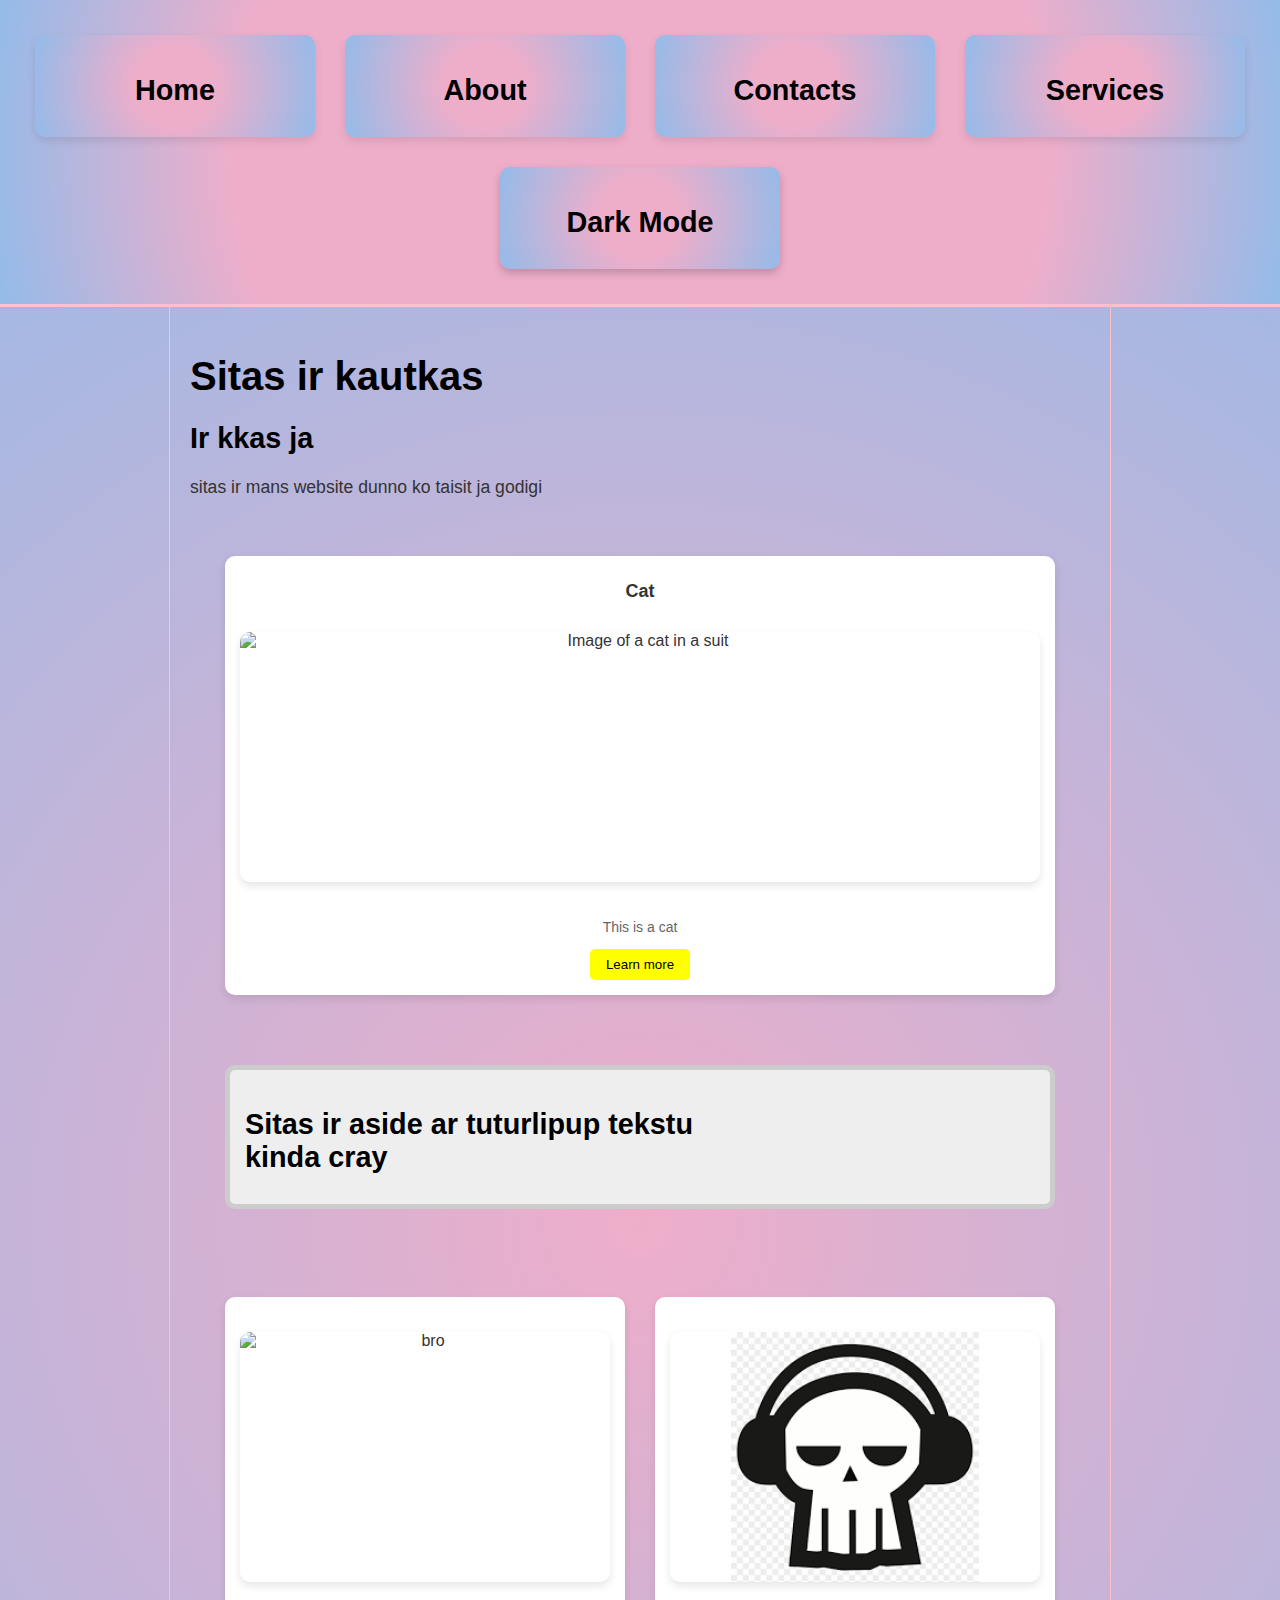
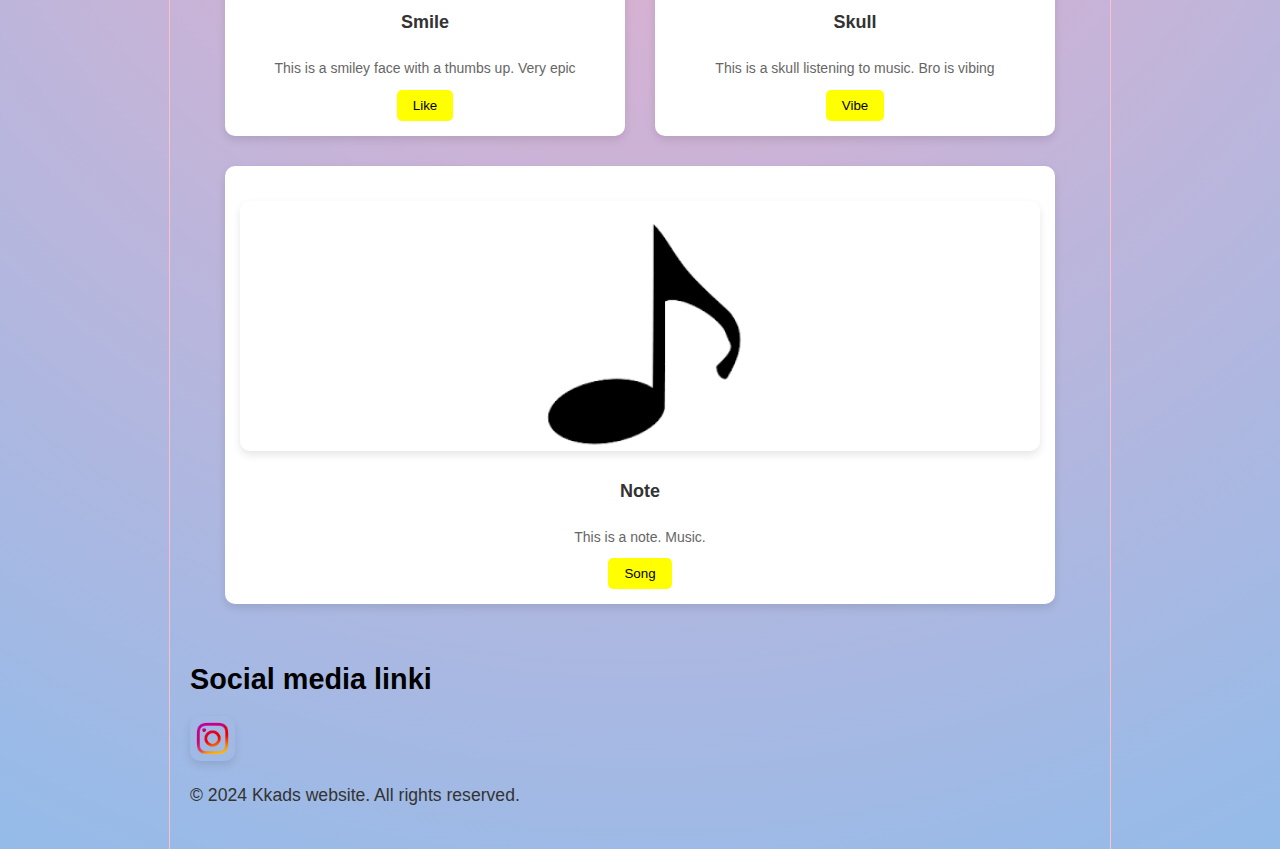
==== index.html @ 6e1a2788 "color" ====
<!DOCTYPE html>
<html lang="en">
<head>
    <meta charset="UTF-8">
    <meta name="viewport" content="width=device-width, initial-scale=1.0">
    <title>Online course kkads</title>


    <link rel="stylesheet" href="styles.css">
</head>

<body>
    <header>
        <div class="header-row">
            <div class="square 1">
                <a href="index.html" class="link">
                    <h2>Home</h2>
                </a>
            </div>
            <div class="square 2">
                <a href="about.html" class="link">
                    <h2>About</h2>
                </a>
            </div>
            <div class="square 3">
                <a href="#" class="link">
                    <h2>Contacts</h2>
                </a>
            </div>
            <div class="dropdown square 4">
                <a href="#" class="dropbtn link">
                    <h2>Services</h2>
                </a>
                <div class="dropdown-content">
                    <a href="#">Service 1</a>
                    <a href="#">Service 2</a>
                    <a href="#">Service 3</a>
                </div>
            </div>
            <div class="square dark">
                <a href="#" class="link" onclick="toggleDarkMode()">
                    <h2>Dark Mode</h2>
                </a>
            </div>
        </div>
    </header>
    <main>
        <h1>Sitas ir kautkas</h1>
        <h2>Ir kkas ja</h2>
        <p>sitas ir mans website dunno ko taisit ja godigi</p>

        <div class="container">
            <div class="box">
                <h3>Cat</h3>
                <img src="https://notes.aimodels.fyi/content/images/2023/06/a_high_detail_shot_of_a_cat_wearing_a_suit_realism_8k_-n_9_.png" alt="Image of a cat in a suit">
                <p>This is a cat</p>
                <button onclick="openModal()">Learn more</button>
            </div>
        </div>
        
        <!-- Modal Structure -->
        <div id="myModal" class="modal">
            <div class="modal-content">
                <span class="close" onclick="closeModal()">&times;</span>
                <h2>Cat in suit</h2>
                <p>Bro is very serious</p>
                <img src="https://notes.aimodels.fyi/content/images/2023/06/a_high_detail_shot_of_a_cat_wearing_a_suit_realism_8k_-n_9_.png" alt="very cat" class="cat">
            </div>
        </div>

        <aside>
            <h2>Sitas ir aside ar tuturlipup tekstu<br>kinda cray</h2>
        </aside>
        <br>
    <div class="container">
        <div class="box box 1">
            <img src="https://www.clipartmax.com/png/middle/180-1809318_picture-300-x-300-pixel.png" alt="bro">
            <h3>Smile</h3>
            <p>This is a smiley face with a thumbs up. Very epic</p>
            <button>Like</button>
        </div>
        <div class="box box 2">
            <img src="[data-uri]" alt="bro2">
            <h3>Skull</h3>
            <p>This is a skull listening to music. Bro is vibing</p>
            <button>Vibe</button>
        </div>
        <div class="box box 3">
            <img src="[data-uri]" alt="bro3">
            <h3>Note</h3>
            <p>This is a note. Music.</p>
            <button>Song</button>
        </div>
    </div>
        <footer>
            
            <h2>
                
                Social media linki
                <insta>
                    
                    <a href="https://www.instagram.com" target="_blank">
                        <img src="computer-icons-instagram-logo-sticker-logo-35ad5791fa627be046b9cc7340659bb0.png" alt="Instagram" class="insta">
                    </a>
                    
                    
                </insta>
            </h2>
            
            <p>&copy; 2024 Kkads website. All rights reserved.</p>
        </footer>
    </main>
    
    <script>
        function toggleDarkMode() {
            document.body.classList.toggle('dark-mode');
        }

        // Get the modal
        var modal = document.getElementById("myModal");

        // Function to open the modal
        function openModal() {
            modal.style.display = "block";
        }

        // Function to close the modal
        function closeModal() {
            modal.style.display = "none";
        }

        // Close the modal when clicking outside of the modal content
        window.onclick = function(event) {
            if (event.target == modal) {
                closeModal();
            }
        }
    </script>
</body>
</html>
---- styles.css ----
.insta {
    width: 5%;
    height: auto;
}
.header-row {

    display:flex;
    justify-content: center;
    align-items: flex-start;

    background: rgb(238,174,202);
    background: radial-gradient(circle, rgba(238,174,202,1) 62%, rgba(148,187,233,1) 100%);
    flex-wrap: wrap;
    padding: 20px;
    border-bottom: solid pink;

}

.square {

    width: 250px;
    margin: 15px;
    background: rgb(238,174,202);
    background: radial-gradient(circle, rgba(238,174,202,1) 27%, rgba(148,187,233,1) 100%);
    display: auto;
    flex-direction: column;
    justify-content: space-between;
    align-items: center;
    padding: 15px;
    border-radius: 10px;
    box-shadow: 0 4px 8px rgba(0, 0, 0, 0.1);
    text-align: center;
    flex-grow: 0;
    transition: transform 0.3s ease, box-shadow 0.3s ease;
}

body {
    font-family: Arial, sans-serif;
    margin: 0;
    padding: 0;
    background: rgb(238,174,202);
    background: radial-gradient(circle, rgba(238,174,202,1) 0%, rgba(148,187,233,1) 100%);
    color: #333;
}


main {
    padding: 20px;
    max-width: 900px;
    margin: 0 auto;
    border-left: solid pink;
    border-right: solid pink;
    border-width: 1px;
}

/* Styling for the headings */
h1 {
    font-size: 2.5em;
    margin-bottom: 20px;
    color: #000000;
}

h2 {
    font-size: 1.8em;
    margin-bottom: 15px;
    color: #000000;
}

/* Paragraph styling */
p {
    font-size: 1.1em;
    line-height: 1.6;
    margin-bottom: 20px;
}

/* Image styling */
img {
    max-width: 100%;
    height: auto;
    display: block;
    margin: 20px 0;
    border-radius: 10px;
    box-shadow: 0 4px 8px rgba(0, 0, 0, 0.1);
}

/* Styling for the aside element */
aside {
    background-color: #eee;
    padding: 15px;
    margin: 35px;
    border: 5px solid #ccc;
    border-radius: 10px;
}

aside h2 {
    color: black;
}
body.dark-mode .header-row {
    background: rgb(97,95,96);
    background: radial-gradient(circle, rgba(97,95,96,1) 0%, rgba(0,0,0,1) 100%);
    border-bottom: 5px solid yellow; /* Yellow bottom border */
}
/* Footer (if needed) */
.footer {
    background-color: #f0f0f0;
    
    color: #333;
    padding: 20px;
    text-align: center;
}

.footer p {
    margin: 0;
    font-size: 14px;
    color: #666;
}


/* Dark mode footer styles */
body.dark-mode .footer {
    background-color: #1e1e1e;
    color: #f0f0f0;
}

/* Dark mode styles */
body.dark-mode {
    background: rgb(97,95,96);
    background: radial-gradient(circle, rgba(97,95,96,1) 27%, rgba(0,0,0,1) 100%);
}


/* .dark element styles */
.dark {
    width: 250px;
    margin: 15px;

    background: rgb(238,174,202);
    background: radial-gradient(circle, rgba(238,174,202,1) 27%, rgba(148,187,233,1) 100%);
    display: auto;
    flex-direction: column;
    justify-content: space-between;
    align-items: center;
    padding: 15px;
    border-radius: 10px;
    box-shadow: 0 4px 8px rgba(0, 0, 0, 0.2);
    text-align: center;
    transition: transform 0.3s ease, box-shadow 0.3s ease;
    
}


body.dark-mode main {
    background-color: #1e1e1e;
    color: #e0e0e0;
    border-left: solid yellow;
    border-right: solid yellow;
}

body.dark-mode h1 {
    color: #e3e3e3;
}

body.dark-mode h2 {
    color: #cccccc;
}

body.dark-mode p {
    color: #dddddd;
}

body.dark-mode img {
    box-shadow: 0 4px 8px rgba(255, 255, 255, 0.1);
}

body.dark-mode aside {
    background-color: #2a2a2a;
    border-left: 5px solid #444;
    color: #dddddd;
}

body.dark-mode .dark {
    background: rgb(97,95,96);
    background: radial-gradient(circle, rgba(97,95,96,1) 27%, rgba(0,0,0,1) 100%);
    color: #ffffff;
    box-shadow: 0 4px 8px rgba(255, 255, 255, 0.2);
    
}
body.dark-mode .dark .link {
    color: #fff;
}

body.dark-mode .square {
    background: rgb(97,95,96);
    background: radial-gradient(circle, rgba(97,95,96,1) 27%, rgba(0,0,0,1) 100%);
    color: white;  /* Ensure the text color inside the square changes to white */
    box-shadow: 0 4px 8px rgba(255, 255, 255, 0.1);
}

/* Dark mode styles for the text inside the links (h2 elements) */
body.dark-mode .square a h2 {
    color: white;
}

/* Dark mode styles for the dropdown content */
body.dark-mode .dropdown-content {
    background-color: #444;
}

body.dark-mode .dropdown-content a {
    color: white;
}

/* Dark mode hover styles for dropdown items */
body.dark-mode .dropdown-content a:hover {
    background-color: #555;
}

/* Dark mode styles for the dark mode button specifically */
body.dark-mode .square.dark a {
    color: white;
}
.square:hover {
    transform: scale(1.10); /* Enlarge the box */
    box-shadow: 0 6px 16px rgba(0, 0, 0, 0.2);
    background-color: #dfd8d8;
    
}

.link {
    text-decoration: none;
    color: black;
}

.container {
    display: flex;
    justify-content: center;
    align-items: flex-start;
    background-color: none;
    flex-wrap: wrap;
    padding: 20px;
}

.box {
    width: 250px;
    margin: 15px;
    background-color: #fff;
    display: flex;
    flex-direction: column;
    justify-content: space-between;
    align-items: center;
    padding: 15px;
    border-radius: 10px;
    box-shadow: 0 4px 8px rgba(0, 0, 0, 0.1);
    text-align: center;
    flex-grow: 1;
    min-height: 400px;
    transition: transform 0.3s ease, box-shadow 0.3s ease;
}

.box:hover {
    transform: scale(1.05);
    box-shadow: 0 6px 16px rgba(0, 0, 0, 0.2);
}

.box img {
    width: 100%;
    height: 250px;
    object-fit: contain;
}

.box h3 {
    font-size: 18px;
    margin: 10px 0;
    color: #333;
}

.box p {
    font-size: 14px;
    color: #666;
    margin-bottom: 10px;
    flex-grow: 1;
}

.box button {
    padding: 8px 16px;
    background-color: yellow;
    border: none;
    color: black;
    border-radius: 5px;
    cursor: pointer;
}

.box button:hover {
    background-color: #000;
    color: yellow;
}

/* Dark mode styles */
body.dark-mode .container {
    background-color: #1e1e1e;
}

body.dark-mode .box {
    background-color: rgb(51, 50, 50);
    color: #f0f0f0;
    box-shadow: 0 4px 8px rgba(255, 255, 255, 0.1);
}

body.dark-mode .box:hover {
    box-shadow: 0 6px 16px rgba(255, 255, 255, 0.2);
}

body.dark-mode .box h3 {
    color: #f0f0f0;
}

body.dark-mode .box p {
    color: #cccccc;
}

body.dark-mode .box button {
    background-color: #444;
    color: yellow;
}

body.dark-mode .box button:hover {
    background-color: yellow;
    color: #000;
}

        /* Dropdown button hover */
.dropdown:hover .dropbtn {
    background-color: #f0f0f0;
}

        /* Dropdown content */
.dropdown-content {
    display: none;
    position: absolute;
    background-color: rgb(238,174,202);
    min-width: 250px;
    box-shadow: 0 8px 16px rgba(0, 0, 0, 0.2);
    border-radius: 5px;
    margin-top: 4%;
}

        /* Dropdown items */
.dropdown-content a {
    color: black;
    padding: 12px 16px;
    text-decoration: none;
    display: block;
}

        /* Change color of dropdown items on hover */
.dropdown-content a:hover {
    background-color: #8a8282;
}

        /* Show the dropdown content on hover */
.dropdown:hover .dropdown-content {
    display: block;
}


.modal {
    display: none; /* Hidden by default */
    position: fixed;
    z-index: 1;
    left: 0;
    top: 0;
    width: 100%;
    height: 100%;
    overflow: auto;
    background-color: rgba(0, 0, 0, 0.4); /* Dark background */
}

.modal-content {
    background-color: #fff;
    margin: 15% auto;
    padding: 20px;
    border: 1px solid #888;
    width: 80%;
    max-width: 500px;
    border-radius: 10px;
    text-align: center;
}

.close {
    color: #aaa;
    float: right;
    font-size: 28px;
    font-weight: bold;
    cursor: pointer;
}

.close:hover, .close:focus {
    color: #000;
}

/* Dark Mode for Modal */
body.dark-mode .modal-content {
    background-color: #333;
    color: #fff;
    border: 1px solid #555; /* Darker border */
}

body.dark-mode .close {
    color: #ccc; /* Lighten close button color in dark mode */
}

/* Close Button Hover */
body.dark-mode .close:hover {
    color: #fff; /* White on hover */
}

/* Responsive design for small screens */
@media (max-width: 600px) {
    .container {
        flex-direction: column;
    }
}
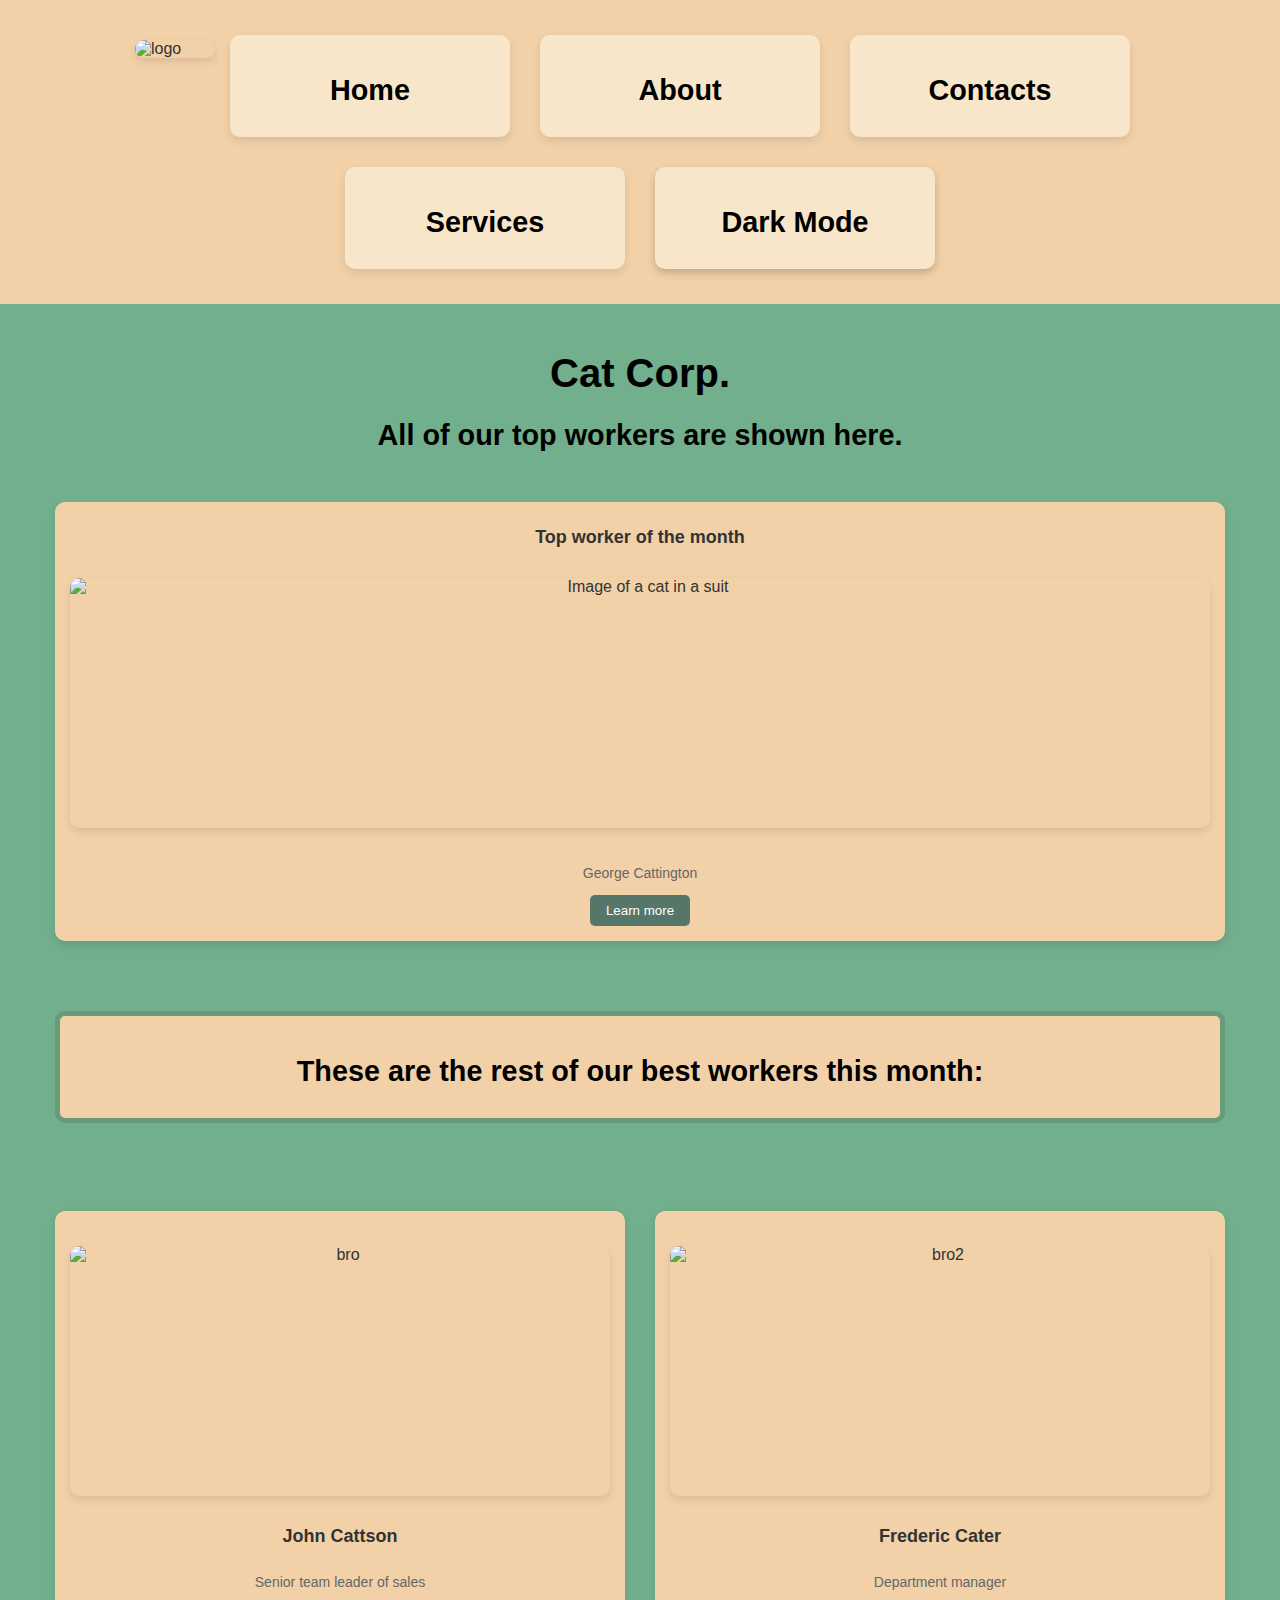
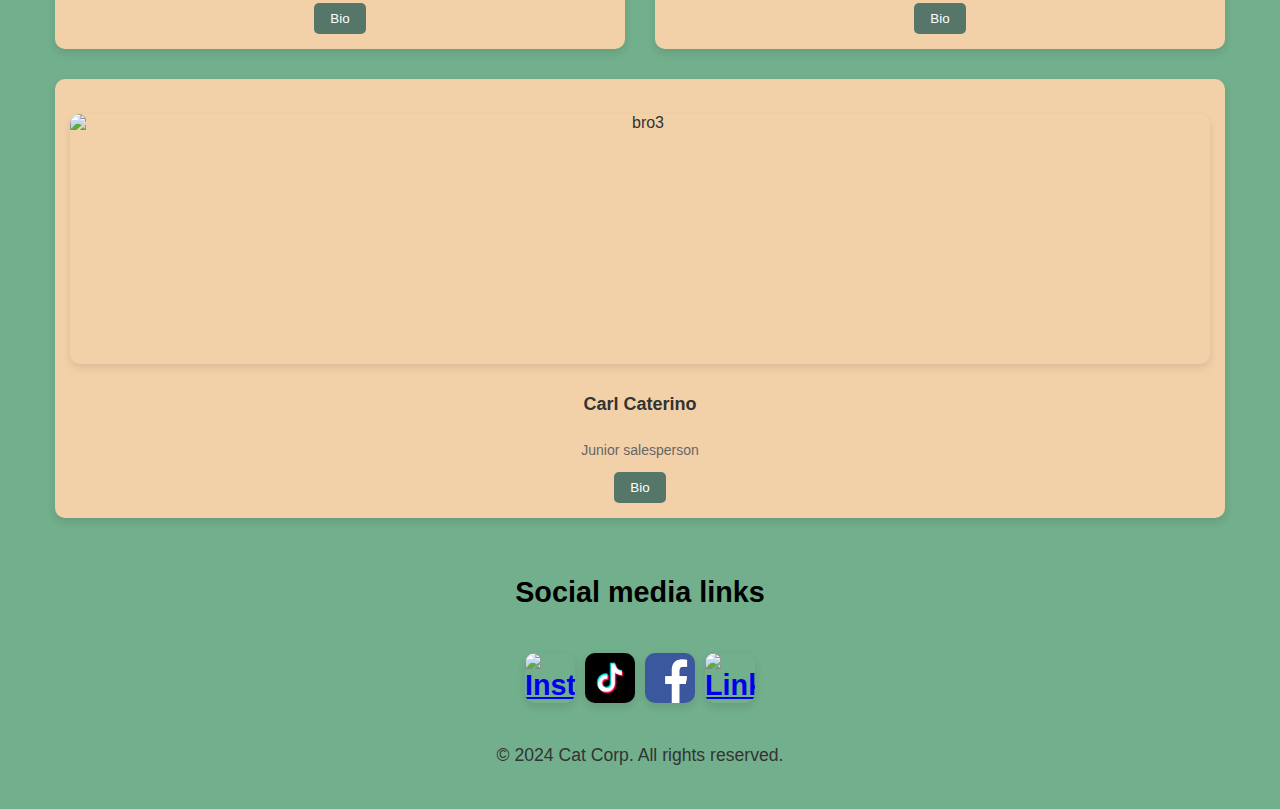
==== commit e83e3723: "color2" ====
--- a/index.html
+++ b/index.html
@@ -1,17 +1,18 @@
 <!DOCTYPE html>
 <html lang="en">
-<head>
-    <meta charset="UTF-8">
-    <meta name="viewport" content="width=device-width, initial-scale=1.0">
-    <title>Online course kkads</title>
-
-
-    <link rel="stylesheet" href="styles.css">
-</head>
-
-<body>
-    <header>
-        <div class="header-row">
+    <head>
+        <meta charset="UTF-8">
+        <meta name="viewport" content="width=device-width, initial-scale=1.0">
+        <title>Cat Corp</title>
+        
+        
+        <link rel="stylesheet" href="styles.css">
+    </head>
+    
+    <body>
+        <header>
+            <div class="header-row">
+            <img src="https://img.pikbest.com/png-images/20240516/black-cat-logo-vector-2_10565758.png!sw800" alt="logo">
             <div class="square 1">
                 <a href="index.html" class="link">
                     <h2>Home</h2>
@@ -45,15 +46,17 @@
         </div>
     </header>
     <main>
-        <h1>Sitas ir kautkas</h1>
-        <h2>Ir kkas ja</h2>
-        <p>sitas ir mans website dunno ko taisit ja godigi</p>
+        <h1>Cat Corp.</h1>
+
+
+        <h2>All of our top workers are shown here.</h2>
+
 
         <div class="container">
             <div class="box">
-                <h3>Cat</h3>
+                <h3>Top worker of the month</h3>
                 <img src="https://notes.aimodels.fyi/content/images/2023/06/a_high_detail_shot_of_a_cat_wearing_a_suit_realism_8k_-n_9_.png" alt="Image of a cat in a suit">
-                <p>This is a cat</p>
+                <p>George Cattington</p>
                 <button onclick="openModal()">Learn more</button>
             </div>
         </div>
@@ -62,52 +65,63 @@
         <div id="myModal" class="modal">
             <div class="modal-content">
                 <span class="close" onclick="closeModal()">&times;</span>
-                <h2>Cat in suit</h2>
-                <p>Bro is very serious</p>
+                <h2>George Cattington</h2>
+                <p>Our top salesperson this month. Total of 500 000$ worth of sales made this month.</p>
                 <img src="https://notes.aimodels.fyi/content/images/2023/06/a_high_detail_shot_of_a_cat_wearing_a_suit_realism_8k_-n_9_.png" alt="very cat" class="cat">
             </div>
         </div>
 
         <aside>
-            <h2>Sitas ir aside ar tuturlipup tekstu<br>kinda cray</h2>
+            <h2>These are the rest of our best workers this month:</h2>
         </aside>
         <br>
     <div class="container">
         <div class="box box 1">
-            <img src="https://www.clipartmax.com/png/middle/180-1809318_picture-300-x-300-pixel.png" alt="bro">
-            <h3>Smile</h3>
-            <p>This is a smiley face with a thumbs up. Very epic</p>
-            <button>Like</button>
+            <img src="https://easy-peasy.ai/cdn-cgi/image/quality=80,format=auto,width=700/https://fdczvxmwwjwpwbeeqcth.supabase.co/storage/v1/object/public/images/db06e966-a36f-4104-b620-6cc3f498ab21/1a94ccd0-dbfb-4e54-9e2b-0446b574b94b.png" alt="bro">
+            <h3>John Cattson</h3>
+            <p>Senior team leader of sales</p>
+            <button>Bio</button>
         </div>
         <div class="box box 2">
-            <img src="[data-uri]" alt="bro2">
-            <h3>Skull</h3>
-            <p>This is a skull listening to music. Bro is vibing</p>
-            <button>Vibe</button>
+            <img src=" https://img.freepik.com/premium-photo/cat-suit-with-glasses-tie_786255-3395.jpg" alt="bro2">
+            <h3>Frederic Cater</h3>
+            <p>Department manager</p>
+            <button>Bio</button>
         </div>
         <div class="box box 3">
-            <img src="[data-uri]" alt="bro3">
-            <h3>Note</h3>
-            <p>This is a note. Music.</p>
-            <button>Song</button>
+
+            <img src="https://images.fineartamerica.com/images/artworkimages/mediumlarge/1/cat-suit-torie-tiffany.jpg" alt="bro3">
+            <h3>Carl Caterino</h3>
+            <p>Junior salesperson</p>
+            <button>Bio</button>
         </div>
     </div>
         <footer>
             
             <h2>
                 
-                Social media linki
-                <insta>
-                    
+                Social media links
+            </h2>
+            <h2>
+
+                <social class="social">
                     <a href="https://www.instagram.com" target="_blank">
-                        <img src="computer-icons-instagram-logo-sticker-logo-35ad5791fa627be046b9cc7340659bb0.png" alt="Instagram" class="insta">
+                        <img src="https://upload.wikimedia.org/wikipedia/commons/thumb/e/e7/Instagram_logo_2016.svg/2048px-Instagram_logo_2016.svg.png" alt="Instagram" class="insta">
                     </a>
-                    
-                    
-                </insta>
+                    <a href="https://www.tiktok.com" target="_blank">
+                        <img src="[data-uri]" alt="Tiktok" class="tiktok">
+                    </a>
+                    <a href="https://www.Facebook.com" target="_blank">
+                        <img src="[data-uri]" alt="Facebook" class="facebook">
+                    </a>
+                    <a href="https://www.Linkedin.com" target="_blank">
+                        <img src="https://upload.wikimedia.org/wikipedia/commons/c/ca/LinkedIn_logo_initials.png" alt="Linkedin" class="linkedin">
+                    </a>
+                </social>
             </h2>
+
             
-            <p>&copy; 2024 Kkads website. All rights reserved.</p>
+            <p>&copy; 2024 Cat Corp. All rights reserved.</p>
         </footer>
     </main>
     
--- a/styles.css
+++ b/styles.css
@@ -1,18 +1,36 @@
-.insta {
-    width: 5%;
-    height: auto;
-}
+.top {
+    justify-content: center;
+    display: flex;
+}
+img {
+    border-radius: 8px;
+    width: 80px;
+    height: 80px;
+    margin: 10px;
+  }
+.social {
+    display: flex;
+    flex-direction: row;
+    align-items: center;
+    gap: 10px;
+}
+
+.insta, .tiktok, .linkedin, .facebook { 
+    width: 50px;
+    height: 50px;
+}
+
+
 .header-row {
 
     display:flex;
     justify-content: center;
     align-items: flex-start;
 
-    background: rgb(238,174,202);
-    background: radial-gradient(circle, rgba(238,174,202,1) 62%, rgba(148,187,233,1) 100%);
+    background-color: #F2D1A8;
+
     flex-wrap: wrap;
     padding: 20px;
-    border-bottom: solid pink;
 
 }
 
@@ -20,8 +38,7 @@
 
     width: 250px;
     margin: 15px;
-    background: rgb(238,174,202);
-    background: radial-gradient(circle, rgba(238,174,202,1) 27%, rgba(148,187,233,1) 100%);
+    background-color: #f7e6ca;
     display: auto;
     flex-direction: column;
     justify-content: space-between;
@@ -33,24 +50,19 @@
     flex-grow: 0;
     transition: transform 0.3s ease, box-shadow 0.3s ease;
 }
-
+/*72af8c*/
 body {
     font-family: Arial, sans-serif;
     margin: 0;
     padding: 0;
-    background: rgb(238,174,202);
-    background: radial-gradient(circle, rgba(238,174,202,1) 0%, rgba(148,187,233,1) 100%);
+    background-color: #72af8c;
     color: #333;
 }
 
 
 main {
     padding: 20px;
-    max-width: 900px;
     margin: 0 auto;
-    border-left: solid pink;
-    border-right: solid pink;
-    border-width: 1px;
 }
 
 /* Styling for the headings */
@@ -58,12 +70,19 @@
     font-size: 2.5em;
     margin-bottom: 20px;
     color: #000000;
+    justify-content: center;
+    display: flex;
 }
 
 h2 {
     font-size: 1.8em;
     margin-bottom: 15px;
     color: #000000;
+    
+}
+main h2 {
+    justify-content: center;
+    display: flex;
 }
 
 /* Paragraph styling */
@@ -71,6 +90,8 @@
     font-size: 1.1em;
     line-height: 1.6;
     margin-bottom: 20px;
+    justify-content: center;
+    display: flex;
 }
 
 /* Image styling */
@@ -85,10 +106,10 @@
 
 /* Styling for the aside element */
 aside {
-    background-color: #eee;
+    background-color: #F2D1A8;
     padding: 15px;
     margin: 35px;
-    border: 5px solid #ccc;
+    border: 5px solid #669B7C;
     border-radius: 10px;
 }
 
@@ -125,7 +146,7 @@
 /* Dark mode styles */
 body.dark-mode {
     background: rgb(97,95,96);
-    background: radial-gradient(circle, rgba(97,95,96,1) 27%, rgba(0,0,0,1) 100%);
+    background: radial-gradient(circle, rgba(97,95,96,1) 20%, rgba(0,0,0,1) 100%);
 }
 
 
@@ -134,8 +155,7 @@
     width: 250px;
     margin: 15px;
 
-    background: rgb(238,174,202);
-    background: radial-gradient(circle, rgba(238,174,202,1) 27%, rgba(148,187,233,1) 100%);
+    background-color: #f7e6ca;
     display: auto;
     flex-direction: column;
     justify-content: space-between;
@@ -222,7 +242,7 @@
 .square:hover {
     transform: scale(1.10); /* Enlarge the box */
     box-shadow: 0 6px 16px rgba(0, 0, 0, 0.2);
-    background-color: #dfd8d8;
+    background-color: #f0d8b3;
     
 }
 
@@ -241,9 +261,9 @@
 }
 
 .box {
-    width: 250px;
+    width: 30%; /* Adjust width to fit 3 boxes in a row */
     margin: 15px;
-    background-color: #fff;
+    background-color: #F2D1A8;
     display: flex;
     flex-direction: column;
     justify-content: space-between;
@@ -256,7 +276,6 @@
     min-height: 400px;
     transition: transform 0.3s ease, box-shadow 0.3s ease;
 }
-
 .box:hover {
     transform: scale(1.05);
     box-shadow: 0 6px 16px rgba(0, 0, 0, 0.2);
@@ -283,16 +302,16 @@
 
 .box button {
     padding: 8px 16px;
-    background-color: yellow;
+    background-color: #557669;
     border: none;
-    color: black;
+    color: white;
     border-radius: 5px;
     cursor: pointer;
 }
 
 .box button:hover {
-    background-color: #000;
-    color: yellow;
+    background-color: #669B7C;
+    color: rgb(255, 255, 255);
 }
 
 /* Dark mode styles */
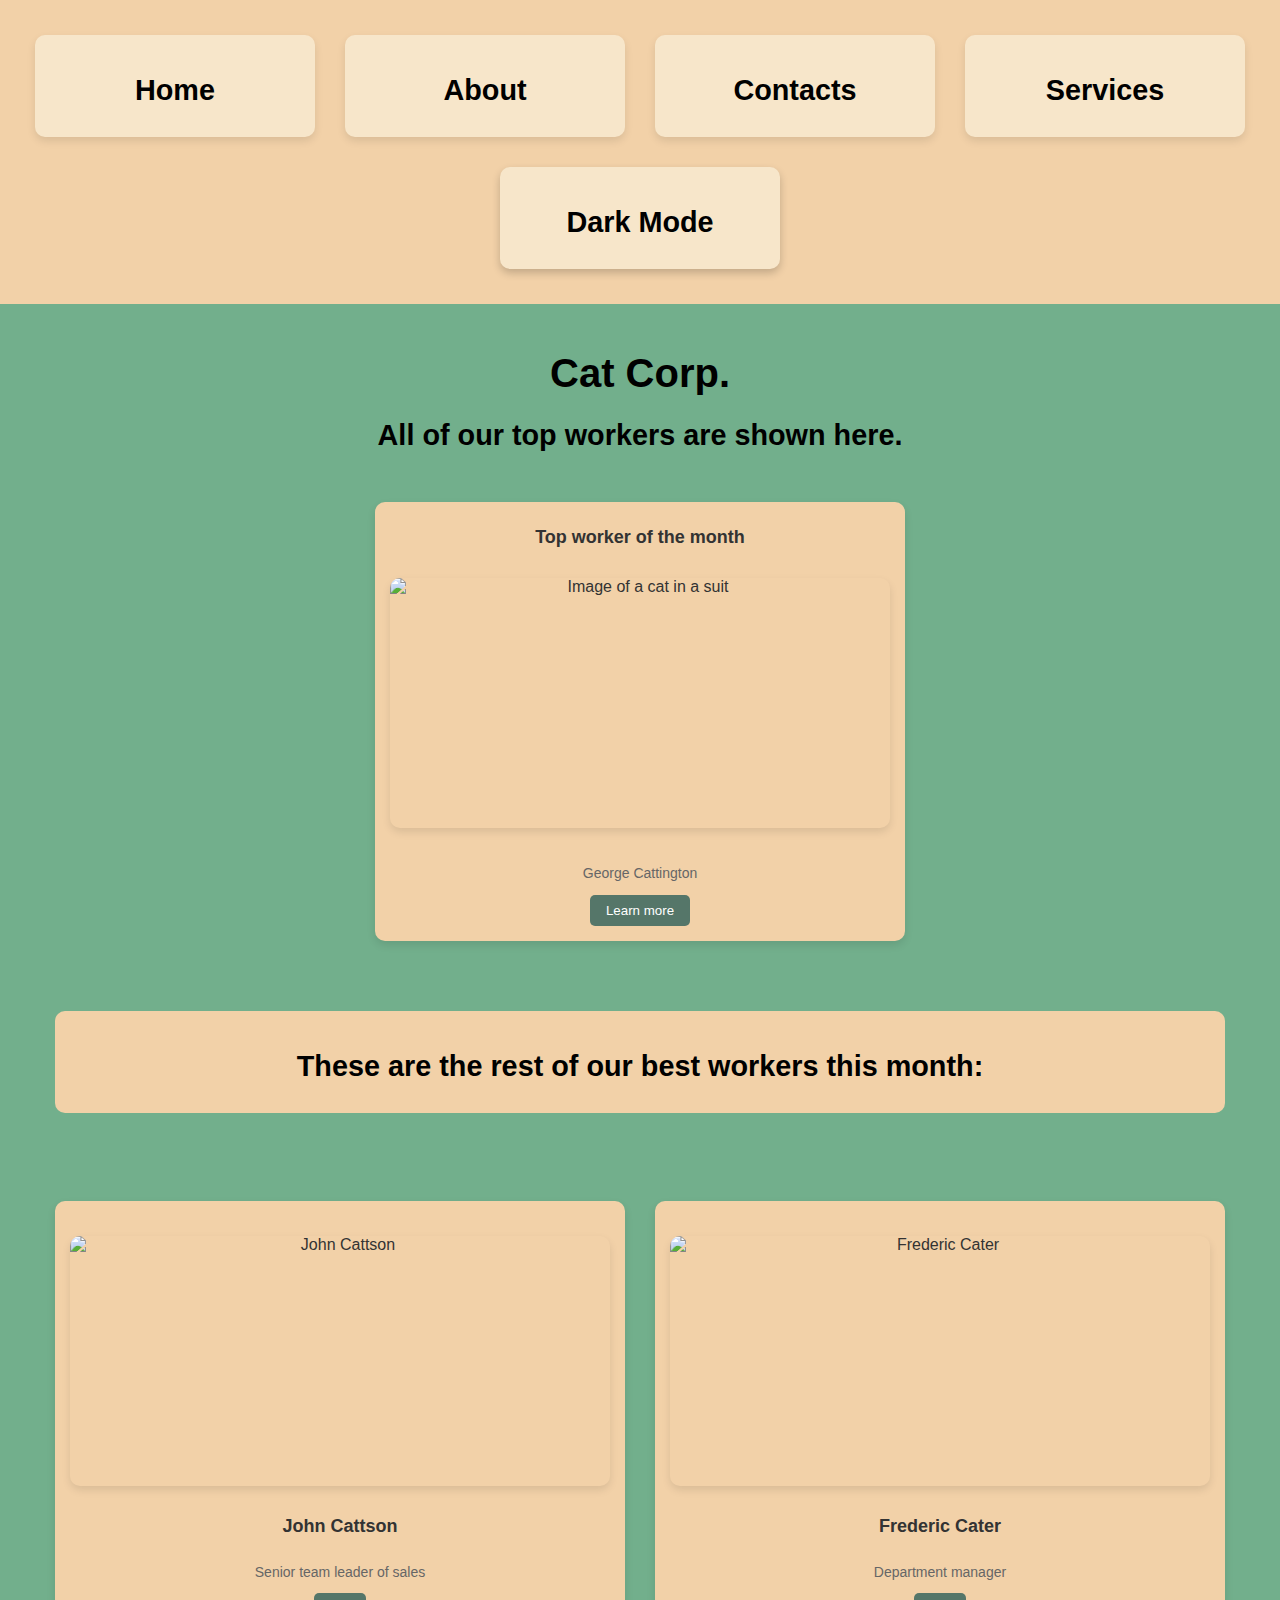
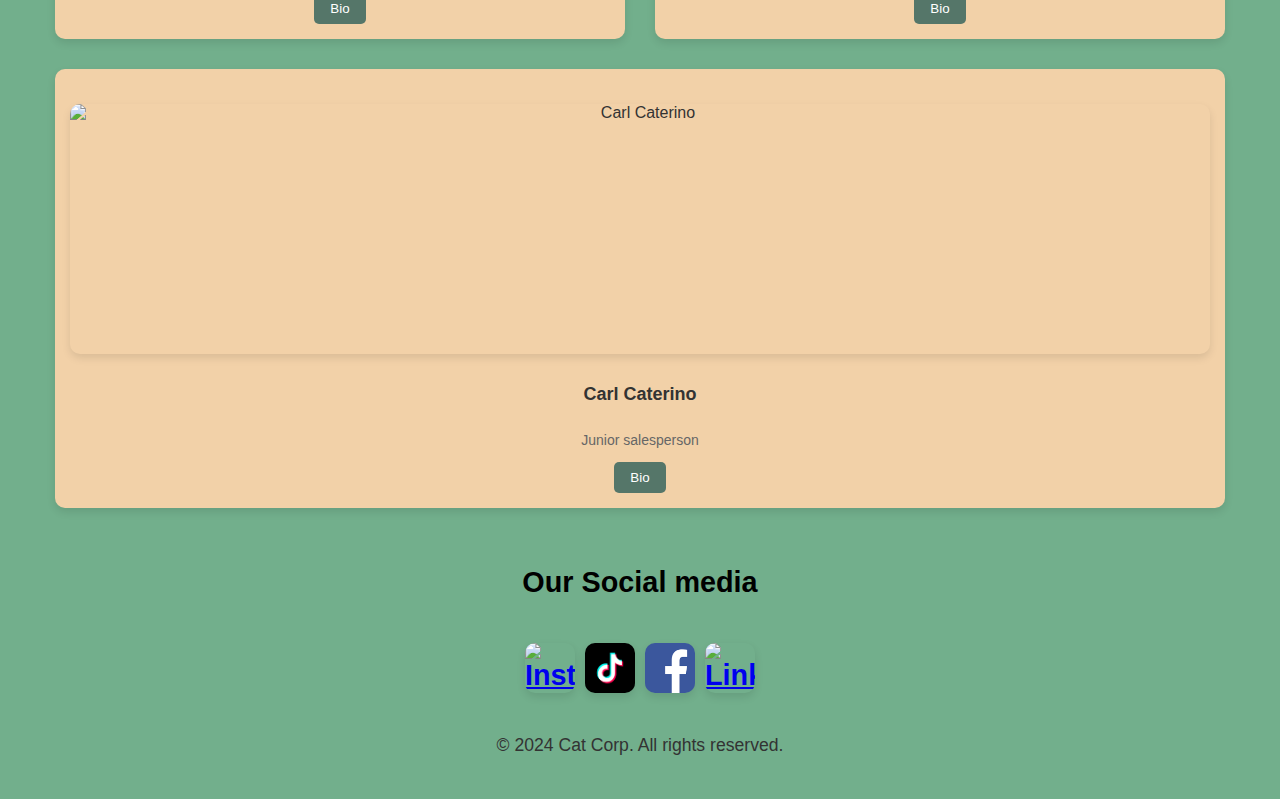
==== commit 20608280: "donzo" ====
--- a/index.html
+++ b/index.html
@@ -12,39 +12,57 @@
     <body>
         <header>
             <div class="header-row">
-            <img src="https://img.pikbest.com/png-images/20240516/black-cat-logo-vector-2_10565758.png!sw800" alt="logo">
-            <div class="square 1">
-                <a href="index.html" class="link">
-                    <h2>Home</h2>
-                </a>
-            </div>
-            <div class="square 2">
-                <a href="about.html" class="link">
-                    <h2>About</h2>
-                </a>
-            </div>
-            <div class="square 3">
-                <a href="#" class="link">
-                    <h2>Contacts</h2>
-                </a>
-            </div>
-            <div class="dropdown square 4">
-                <a href="#" class="dropbtn link">
-                    <h2>Services</h2>
-                </a>
-                <div class="dropdown-content">
-                    <a href="#">Service 1</a>
-                    <a href="#">Service 2</a>
-                    <a href="#">Service 3</a>
-                </div>
-            </div>
-            <div class="square dark">
-                <a href="#" class="link" onclick="toggleDarkMode()">
-                    <h2>Dark Mode</h2>
-                </a>
-            </div>
-        </div>
-    </header>
+                <button class="hamburger" onclick="toggleMenu()">☰</button>
+                <div class="square 1">
+                    <a href="index.html" class="link">
+                        <h2>Home</h2>
+                    </a>
+                </div>
+                <div class="square 2">
+                    <a href="about.html" class="link">
+                        <h2>About</h2>
+                    </a>
+                </div>
+                <div class="square 3">
+                    <a href="#" class="link">
+                        <h2>Contacts</h2>
+                    </a>
+                </div>
+                <div class="dropdown square 4">
+                    <a href="#" class="dropbtn link">
+                        <h2>Services</h2>
+                    </a>
+                    <div class="dropdown-content">
+                        <a href="#">Service 1</a>
+                        <a href="#">Service 2</a>
+                        <a href="#">Service 3</a>
+                    </div>
+                </div>
+                <div class="square dark">
+                    <a href="#" class="link" onclick="toggleDarkMode()">
+                        <h2>Dark Mode</h2>
+                    </a>
+                </div>
+            </div>
+            <!-- Hidden Menu for Mobile -->
+            <nav class="mobile-menu" id="mobileMenu">
+                <ul>
+                    <li><a href="index.html">Home</a></li>
+                    <li><a href="about.html">About</a></li>
+                    <li><a href="#">Contacts</a></li>
+                    <li>
+                        <a href="#" class="dropdown-toggle">Services</a>
+                        <ul class="dropdown">
+                            <li><a href="#">Service 1</a></li>
+                            <li><a href="#">Service 2</a></li>
+                            <li><a href="#">Service 3</a></li>
+                        </ul>
+                    </li>
+                    <li><a href="#" onclick="toggleDarkMode()">Toggle Dark Mode</a></li>
+                </ul>
+            </nav>
+        </header>
+        
     <main>
         <h1>Cat Corp.</h1>
 
@@ -53,54 +71,85 @@
 
 
         <div class="container">
-            <div class="box">
+            <div class="box special-box">
                 <h3>Top worker of the month</h3>
                 <img src="https://notes.aimodels.fyi/content/images/2023/06/a_high_detail_shot_of_a_cat_wearing_a_suit_realism_8k_-n_9_.png" alt="Image of a cat in a suit">
                 <p>George Cattington</p>
-                <button onclick="openModal()">Learn more</button>
-            </div>
-        </div>
+                <button onclick="openModal('myModal')">Learn more</button>
+            </div>
+        </div>
+        
         
         <!-- Modal Structure -->
         <div id="myModal" class="modal">
             <div class="modal-content">
-                <span class="close" onclick="closeModal()">&times;</span>
+                <span class="close" onclick="closeModal('myModal')">&times;</span>
                 <h2>George Cattington</h2>
-                <p>Our top salesperson this month. Total of 500 000$ worth of sales made this month.</p>
+                <p>Our top salesperson this month. Total of $500,000 worth of sales made this month.</p>
                 <img src="https://notes.aimodels.fyi/content/images/2023/06/a_high_detail_shot_of_a_cat_wearing_a_suit_realism_8k_-n_9_.png" alt="very cat" class="cat">
             </div>
         </div>
+        
 
         <aside>
             <h2>These are the rest of our best workers this month:</h2>
         </aside>
         <br>
-    <div class="container">
-        <div class="box box 1">
-            <img src="https://easy-peasy.ai/cdn-cgi/image/quality=80,format=auto,width=700/https://fdczvxmwwjwpwbeeqcth.supabase.co/storage/v1/object/public/images/db06e966-a36f-4104-b620-6cc3f498ab21/1a94ccd0-dbfb-4e54-9e2b-0446b574b94b.png" alt="bro">
-            <h3>John Cattson</h3>
-            <p>Senior team leader of sales</p>
-            <button>Bio</button>
-        </div>
-        <div class="box box 2">
-            <img src=" https://img.freepik.com/premium-photo/cat-suit-with-glasses-tie_786255-3395.jpg" alt="bro2">
-            <h3>Frederic Cater</h3>
-            <p>Department manager</p>
-            <button>Bio</button>
-        </div>
-        <div class="box box 3">
-
-            <img src="https://images.fineartamerica.com/images/artworkimages/mediumlarge/1/cat-suit-torie-tiffany.jpg" alt="bro3">
-            <h3>Carl Caterino</h3>
-            <p>Junior salesperson</p>
-            <button>Bio</button>
-        </div>
-    </div>
+        <div class="container">
+            <div class="box box1">
+                <img src="https://easy-peasy.ai/cdn-cgi/image/quality=80,format=auto,width=700/https://fdczvxmwwjwpwbeeqcth.supabase.co/storage/v1/object/public/images/db06e966-a36f-4104-b620-6cc3f498ab21/1a94ccd0-dbfb-4e54-9e2b-0446b574b94b.png" alt="John Cattson">
+                <h3>John Cattson</h3>
+                <p>Senior team leader of sales</p>
+                <button onclick="openModal('modal1')">Bio</button>
+            </div>
+            <div class="box box2">
+                <img src="https://img.freepik.com/premium-photo/cat-suit-with-glasses-tie_786255-3395.jpg" alt="Frederic Cater">
+                <h3>Frederic Cater</h3>
+                <p>Department manager</p>
+                <button onclick="openModal('modal2')">Bio</button>
+            </div>
+            <div class="box box3">
+                <img src="https://images.fineartamerica.com/images/artworkimages/mediumlarge/1/cat-suit-torie-tiffany.jpg" alt="Carl Caterino">
+                <h3>Carl Caterino</h3>
+                <p>Junior salesperson</p>
+                <button onclick="openModal('modal3')">Bio</button>
+            </div>
+        </div>
+        
+        <!-- Modal for John Cattson -->
+        <div id="modal1" class="modal">
+            <div class="modal-content">
+                <span class="close" onclick="closeModal('modal1')">&times;</span>
+                <h2>John Cattson</h2>
+                <p>Senior team leader of sales. John has led the team with remarkable results for the past 3 years.</p>
+                <img src="https://easy-peasy.ai/cdn-cgi/image/quality=80,format=auto,width=700/https://fdczvxmwwjwpwbeeqcth.supabase.co/storage/v1/object/public/images/db06e966-a36f-4104-b620-6cc3f498ab21/1a94ccd0-dbfb-4e54-9e2b-0446b574b94b.png" alt="John Cattson">
+            </div>
+        </div>
+        
+        <!-- Modal for Frederic Cater -->
+        <div id="modal2" class="modal">
+            <div class="modal-content">
+                <span class="close" onclick="closeModal('modal2')">&times;</span>
+                <h2>Frederic Cater</h2>
+                <p>Department manager. Frederic has been crucial in overseeing the operations and ensuring smooth workflows.</p>
+                <img src="https://img.freepik.com/premium-photo/cat-suit-with-glasses-tie_786255-3395.jpg" alt="Frederic Cater">
+            </div>
+        </div>
+        
+        <!-- Modal for Carl Caterino -->
+        <div id="modal3" class="modal">
+            <div class="modal-content">
+                <span class="close" onclick="closeModal('modal3')">&times;</span>
+                <h2>Carl Caterino</h2>
+                <p>Junior salesperson. Carl is a rising star in the team and has shown great potential in the company.</p>
+                <img src="https://images.fineartamerica.com/images/artworkimages/mediumlarge/1/cat-suit-torie-tiffany.jpg" alt="Carl Caterino">
+            </div>
+        </div>
         <footer>
             
             <h2>
                 
-                Social media links
+                Our Social media
             </h2>
             <h2>
 
@@ -126,29 +175,46 @@
     </main>
     
     <script>
-        function toggleDarkMode() {
-            document.body.classList.toggle('dark-mode');
-        }
-
-        // Get the modal
-        var modal = document.getElementById("myModal");
-
-        // Function to open the modal
-        function openModal() {
-            modal.style.display = "block";
-        }
-
-        // Function to close the modal
-        function closeModal() {
+// Function to toggle dark mode
+function toggleDarkMode() {
+    document.body.classList.toggle('dark-mode');
+}
+
+// Function to open a specific modal
+function openModal(modalId) {
+    document.getElementById(modalId).style.display = "block";
+}
+
+// Function to close a specific modal
+function closeModal(modalId) {
+    document.getElementById(modalId).style.display = "none";
+}
+
+// Close the modal when clicking outside of the modal content
+window.onclick = function(event) {
+    const modals = document.querySelectorAll('.modal');
+    modals.forEach(modal => {
+        if (event.target === modal) {
             modal.style.display = "none";
         }
-
-        // Close the modal when clicking outside of the modal content
-        window.onclick = function(event) {
-            if (event.target == modal) {
-                closeModal();
-            }
-        }
+    });
+}
+function toggleMenu() {
+    var menu = document.getElementById("mobileMenu");
+    menu.classList.toggle("active");
+}
+document.addEventListener("DOMContentLoaded", function () {
+    const dropdownToggle = document.querySelectorAll('.dropdown-toggle');
+
+    dropdownToggle.forEach(toggle => {
+        toggle.addEventListener('click', function (e) {
+            e.preventDefault(); // Prevent default anchor behavior
+            const dropdown = this.nextElementSibling; // Get the next sibling (the dropdown)
+            dropdown.classList.toggle('active'); // Toggle active class to show/hide dropdown
+        });
+    });
+});
+
     </script>
 </body>
 </html>--- a/styles.css
+++ b/styles.css
@@ -2,12 +2,6 @@
     justify-content: center;
     display: flex;
 }
-img {
-    border-radius: 8px;
-    width: 80px;
-    height: 80px;
-    margin: 10px;
-  }
 .social {
     display: flex;
     flex-direction: row;
@@ -50,7 +44,9 @@
     flex-grow: 0;
     transition: transform 0.3s ease, box-shadow 0.3s ease;
 }
+
 /*72af8c*/
+
 body {
     font-family: Arial, sans-serif;
     margin: 0;
@@ -109,7 +105,6 @@
     background-color: #F2D1A8;
     padding: 15px;
     margin: 35px;
-    border: 5px solid #669B7C;
     border-radius: 10px;
 }
 
@@ -199,8 +194,7 @@
 }
 
 body.dark-mode .dark {
-    background: rgb(97,95,96);
-    background: radial-gradient(circle, rgba(97,95,96,1) 27%, rgba(0,0,0,1) 100%);
+    background: rgb(41, 40, 41);
     color: #ffffff;
     box-shadow: 0 4px 8px rgba(255, 255, 255, 0.2);
     
@@ -210,8 +204,7 @@
 }
 
 body.dark-mode .square {
-    background: rgb(97,95,96);
-    background: radial-gradient(circle, rgba(97,95,96,1) 27%, rgba(0,0,0,1) 100%);
+    background: rgb(41, 40, 41);
     color: white;  /* Ensure the text color inside the square changes to white */
     box-shadow: 0 4px 8px rgba(255, 255, 255, 0.1);
 }
@@ -223,7 +216,7 @@
 
 /* Dark mode styles for the dropdown content */
 body.dark-mode .dropdown-content {
-    background-color: #444;
+    background-color: rgb(41, 40, 41);
 }
 
 body.dark-mode .dropdown-content a {
@@ -261,7 +254,7 @@
 }
 
 .box {
-    width: 30%; /* Adjust width to fit 3 boxes in a row */
+    width: 30%; 
     margin: 15px;
     background-color: #F2D1A8;
     display: flex;
@@ -314,6 +307,15 @@
     color: rgb(255, 255, 255);
 }
 
+/* Ensure that this card does not grow beyond the specified width */
+.special-box {
+    width: 500px; /* Set your desired width */
+    max-width: 100%; /* Ensure it doesn't overflow */
+    margin: 15px auto; /* Center the card */
+    flex: 0 0 auto; /* Prevent it from growing or shrinking */
+}
+
+
 /* Dark mode styles */
 body.dark-mode .container {
     background-color: #1e1e1e;
@@ -356,7 +358,7 @@
 .dropdown-content {
     display: none;
     position: absolute;
-    background-color: rgb(238,174,202);
+    background-color: #f7e6ca;;
     min-width: 250px;
     box-shadow: 0 8px 16px rgba(0, 0, 0, 0.2);
     border-radius: 5px;
@@ -373,7 +375,7 @@
 
         /* Change color of dropdown items on hover */
 .dropdown-content a:hover {
-    background-color: #8a8282;
+    background-color: #cec0a9;;
 }
 
         /* Show the dropdown content on hover */
@@ -395,7 +397,7 @@
 }
 
 .modal-content {
-    background-color: #fff;
+    background-color: #F2D1A8;
     margin: 15% auto;
     padding: 20px;
     border: 1px solid #888;
@@ -432,6 +434,103 @@
 body.dark-mode .close:hover {
     color: #fff; /* White on hover */
 }
+/* Default Menu Hidden on Mobile */
+.mobile-menu {
+    display: none;
+}
+
+/* Hamburger button hidden on large screens */
+.hamburger {
+    display: none;
+    font-size: 2rem;
+    background: none;
+    border: none;
+    cursor: pointer;
+    color: #fff; /* Adjust the color as per your theme */
+}
+
+/* Show Hamburger and hide the default menu for small screens */
+@media (max-width: 768px) {
+    .hamburger {
+        display: block;
+    }
+    .header-row > .square {
+        display: none;
+    }
+    .mobile-menu {
+        display: none;
+        position: absolute;
+        background-color: #ebcba5; /* Adjust to your background */
+        top: 80px; /* Adjust to your header height */
+        width: 100%;
+        z-index: 10;
+    }
+    .mobile-menu ul {
+        list-style: none;
+        padding: 0;
+        margin: 0;
+    }
+    .mobile-menu ul li {
+        text-align: center;
+        padding: 1rem;
+        border-bottom: 1px solid #444; /* Optional: adds dividers between items */
+    }
+    .mobile-menu ul li a {
+        font-family: Arial, sans-serif;
+        text-decoration: none;
+        color: rgb(0, 0, 0); /* Adjust to your text color */
+        display: block;
+    }
+    .mobile-menu ul li a:hover {
+        background-color: #bea587; /* Hover effect */
+    }
+    .mobile-menu.active {
+        display: block;
+    }
+    .dark-mode .mobile-menu {
+        background-color: #333; /* Dark background for dark mode */
+        border-bottom: 1px solid #444; /* Optional: adds border at the bottom */
+    }
+    
+    .dark-mode .mobile-menu ul li a {
+        color: #fff; /* White text in dark mode */
+    }
+    
+    .dark-mode .mobile-menu ul li {
+        border-bottom: 1px solid #555; /* Light divider for items in dark mode */
+    }
+    
+    .dark-mode .mobile-menu ul li a:hover {
+        background-color: #555; /* Darker background on hover */
+        color: #fff; /* Ensure text is readable on hover */
+    }
+    .mobile-menu .dropdown {
+        display: none; /* Initially hide the dropdown */
+        padding: 0; /* No padding */
+        margin: 0; /* No margin */
+        list-style: none; /* Remove default list styles */
+    }
+    
+    .mobile-menu .dropdown li {
+        text-align: left; /* Align dropdown text to the left */
+        padding: 0.5rem 1rem; /* Padding for dropdown items */
+        border-bottom: 1px solid #444; /* Optional: adds dividers between dropdown items */
+    }
+    
+    .mobile-menu .dropdown li a {
+        color: rgb(0, 0, 0); /* Text color in normal mode */
+    }
+    
+    /* Dark mode dropdown styles */
+    .dark-mode .mobile-menu .dropdown li a {
+        color: #fff; /* White text in dark mode */
+    }
+    .mobile-menu .dropdown.active {
+        display: block; /* Show dropdown when active */
+    }
+
+}
+
 
 /* Responsive design for small screens */
 @media (max-width: 600px) {
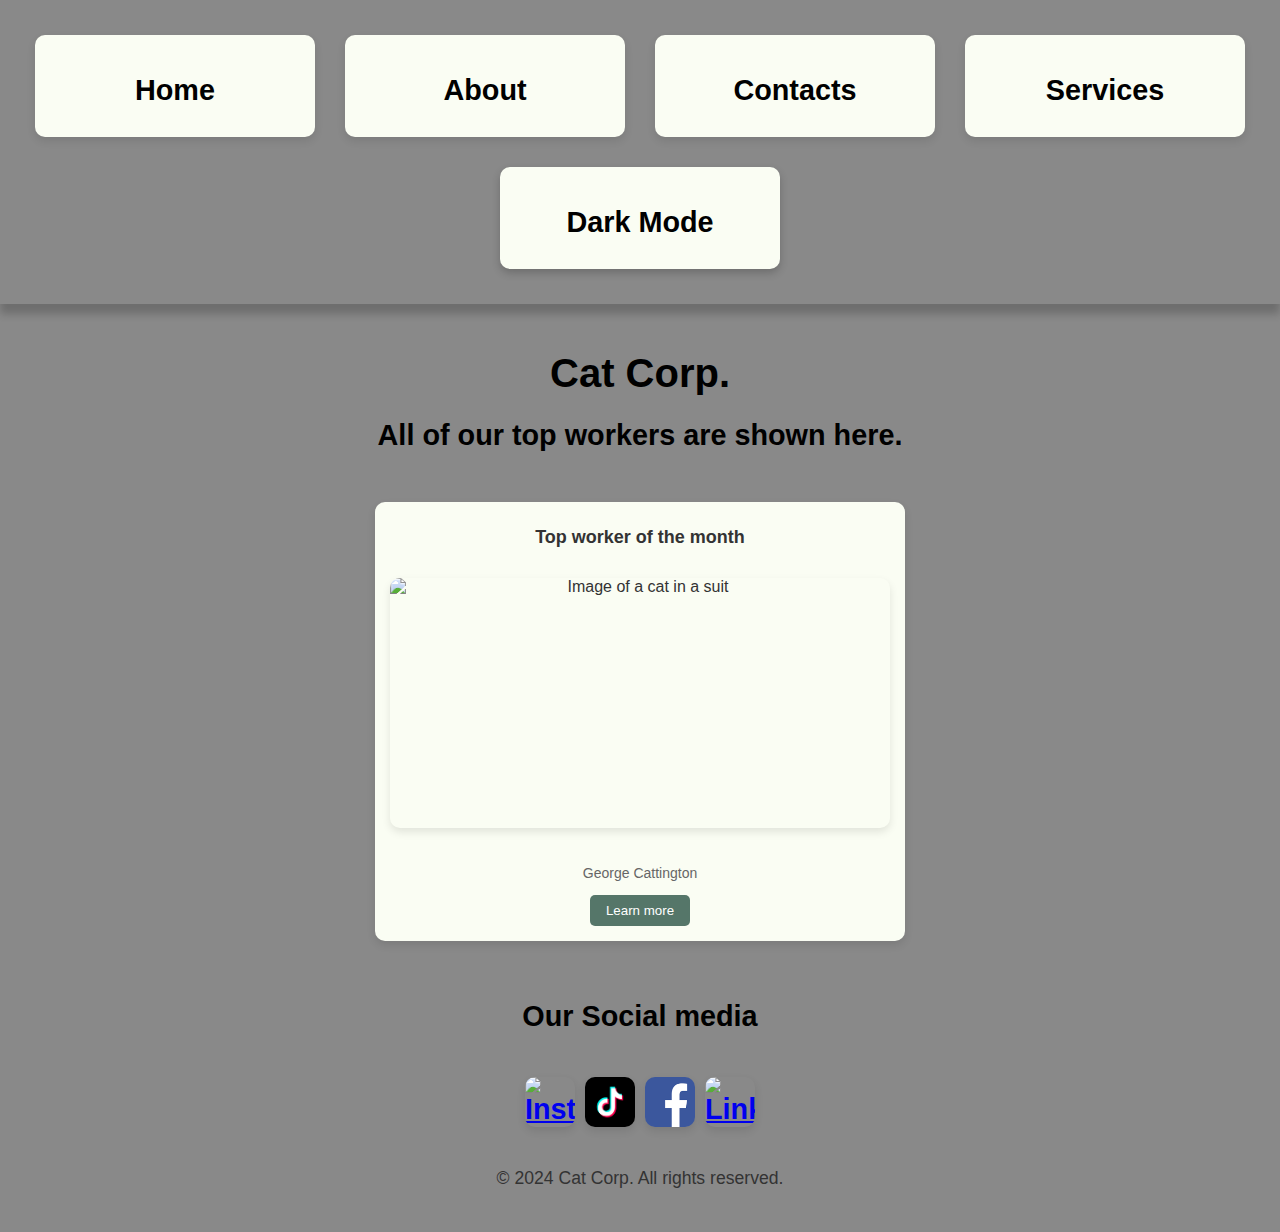
==== commit e6509f9f: "porjekts tgt" ====
--- a/index.html
+++ b/index.html
@@ -44,7 +44,6 @@
                     </a>
                 </div>
             </div>
-            <!-- Hidden Menu for Mobile -->
             <nav class="mobile-menu" id="mobileMenu">
                 <ul>
                     <li><a href="index.html">Home</a></li>
@@ -62,14 +61,9 @@
                 </ul>
             </nav>
         </header>
-        
     <main>
         <h1>Cat Corp.</h1>
-
-
         <h2>All of our top workers are shown here.</h2>
-
-
         <div class="container">
             <div class="box special-box">
                 <h3>Top worker of the month</h3>
@@ -80,7 +74,7 @@
         </div>
         
         
-        <!-- Modal Structure -->
+        <!-- Modal Structure 
         <div id="myModal" class="modal">
             <div class="modal-content">
                 <span class="close" onclick="closeModal('myModal')">&times;</span>
@@ -89,8 +83,6 @@
                 <img src="https://notes.aimodels.fyi/content/images/2023/06/a_high_detail_shot_of_a_cat_wearing_a_suit_realism_8k_-n_9_.png" alt="very cat" class="cat">
             </div>
         </div>
-        
-
         <aside>
             <h2>These are the rest of our best workers this month:</h2>
         </aside>
@@ -114,9 +106,9 @@
                 <p>Junior salesperson</p>
                 <button onclick="openModal('modal3')">Bio</button>
             </div>
-        </div>
-        
-        <!-- Modal for John Cattson -->
+        </div> -->
+        
+        <!-- Modal for John Cattson  
         <div id="modal1" class="modal">
             <div class="modal-content">
                 <span class="close" onclick="closeModal('modal1')">&times;</span>
@@ -126,7 +118,7 @@
             </div>
         </div>
         
-        <!-- Modal for Frederic Cater -->
+        <!-- Modal for Frederic Cater 
         <div id="modal2" class="modal">
             <div class="modal-content">
                 <span class="close" onclick="closeModal('modal2')">&times;</span>
@@ -136,7 +128,7 @@
             </div>
         </div>
         
-        <!-- Modal for Carl Caterino -->
+        <!-- Modal for Carl Caterino 
         <div id="modal3" class="modal">
             <div class="modal-content">
                 <span class="close" onclick="closeModal('modal3')">&times;</span>
@@ -145,10 +137,10 @@
                 <img src="https://images.fineartamerica.com/images/artworkimages/mediumlarge/1/cat-suit-torie-tiffany.jpg" alt="Carl Caterino">
             </div>
         </div>
+    -->
         <footer>
-            
+             
             <h2>
-                
                 Our Social media
             </h2>
             <h2>
@@ -176,45 +168,41 @@
     
     <script>
 // Function to toggle dark mode
-function toggleDarkMode() {
-    document.body.classList.toggle('dark-mode');
-}
-
-// Function to open a specific modal
-function openModal(modalId) {
-    document.getElementById(modalId).style.display = "block";
-}
-
-// Function to close a specific modal
-function closeModal(modalId) {
-    document.getElementById(modalId).style.display = "none";
-}
-
-// Close the modal when clicking outside of the modal content
-window.onclick = function(event) {
-    const modals = document.querySelectorAll('.modal');
-    modals.forEach(modal => {
-        if (event.target === modal) {
-            modal.style.display = "none";
-        }
-    });
-}
-function toggleMenu() {
-    var menu = document.getElementById("mobileMenu");
-    menu.classList.toggle("active");
-}
-document.addEventListener("DOMContentLoaded", function () {
-    const dropdownToggle = document.querySelectorAll('.dropdown-toggle');
-
-    dropdownToggle.forEach(toggle => {
-        toggle.addEventListener('click', function (e) {
-            e.preventDefault(); // Prevent default anchor behavior
-            const dropdown = this.nextElementSibling; // Get the next sibling (the dropdown)
-            dropdown.classList.toggle('active'); // Toggle active class to show/hide dropdown
+        function toggleDarkMode() {
+            document.body.classList.toggle('dark-mode');
+        }
+
+        function openModal(modalId) {
+            document.getElementById(modalId).style.display = "block";
+        }
+
+        function closeModal(modalId) {
+            document.getElementById(modalId).style.display = "none";
+        }
+
+        window.onclick = function(event) {
+            const modals = document.querySelectorAll('.modal');
+            modals.forEach(modal => {
+                if (event.target === modal) {
+                    modal.style.display = "none";
+                }
+            });
+        }
+        function toggleMenu() {
+            var menu = document.getElementById("mobileMenu");
+            menu.classList.toggle("active");
+        }
+        document.addEventListener("DOMContentLoaded", function () {
+            const dropdownToggle = document.querySelectorAll('.dropdown-toggle');
+
+            dropdownToggle.forEach(toggle => {
+                toggle.addEventListener('click', function (e) {
+                    e.preventDefault(); 
+                    const dropdown = this.nextElementSibling; 
+                    dropdown.classList.toggle('active'); 
+                });
+            });
         });
-    });
-});
-
     </script>
 </body>
 </html>--- a/styles.css
+++ b/styles.css
@@ -1,7 +1,3 @@
-.top {
-    justify-content: center;
-    display: flex;
-}
 .social {
     display: flex;
     flex-direction: row;
@@ -14,25 +10,24 @@
     height: 50px;
 }
 
-
 .header-row {
 
     display:flex;
     justify-content: center;
     align-items: flex-start;
 
-    background-color: #F2D1A8;
+    background-color: #898989;
 
     flex-wrap: wrap;
     padding: 20px;
-
+    box-shadow: 0 10px 8px rgba(0, 0, 0, 0.2);
 }
 
 .square {
 
     width: 250px;
     margin: 15px;
-    background-color: #f7e6ca;
+    background-color: #fafdf3;
     display: auto;
     flex-direction: column;
     justify-content: space-between;
@@ -45,23 +40,19 @@
     transition: transform 0.3s ease, box-shadow 0.3s ease;
 }
 
-/*72af8c*/
-
 body {
     font-family: Arial, sans-serif;
     margin: 0;
     padding: 0;
-    background-color: #72af8c;
+    background-color: #898989;
     color: #333;
 }
-
 
 main {
     padding: 20px;
     margin: 0 auto;
 }
 
-/* Styling for the headings */
 h1 {
     font-size: 2.5em;
     margin-bottom: 20px;
@@ -81,7 +72,6 @@
     display: flex;
 }
 
-/* Paragraph styling */
 p {
     font-size: 1.1em;
     line-height: 1.6;
@@ -90,7 +80,6 @@
     display: flex;
 }
 
-/* Image styling */
 img {
     max-width: 100%;
     height: auto;
@@ -100,7 +89,6 @@
     box-shadow: 0 4px 8px rgba(0, 0, 0, 0.1);
 }
 
-/* Styling for the aside element */
 aside {
     background-color: #F2D1A8;
     padding: 15px;
@@ -114,12 +102,11 @@
 body.dark-mode .header-row {
     background: rgb(97,95,96);
     background: radial-gradient(circle, rgba(97,95,96,1) 0%, rgba(0,0,0,1) 100%);
-    border-bottom: 5px solid yellow; /* Yellow bottom border */
-}
-/* Footer (if needed) */
+    border-bottom: 5px solid yellow; 
+}
+
 .footer {
     background-color: #f0f0f0;
-    
     color: #333;
     padding: 20px;
     text-align: center;
@@ -131,26 +118,20 @@
     color: #666;
 }
 
-
-/* Dark mode footer styles */
 body.dark-mode .footer {
     background-color: #1e1e1e;
     color: #f0f0f0;
 }
 
-/* Dark mode styles */
 body.dark-mode {
     background: rgb(97,95,96);
     background: radial-gradient(circle, rgba(97,95,96,1) 20%, rgba(0,0,0,1) 100%);
 }
 
-
-/* .dark element styles */
 .dark {
     width: 250px;
     margin: 15px;
-
-    background-color: #f7e6ca;
+    background-color: #fafdf3;
     display: auto;
     flex-direction: column;
     justify-content: space-between;
@@ -160,7 +141,6 @@
     box-shadow: 0 4px 8px rgba(0, 0, 0, 0.2);
     text-align: center;
     transition: transform 0.3s ease, box-shadow 0.3s ease;
-    
 }
 
 
@@ -197,7 +177,6 @@
     background: rgb(41, 40, 41);
     color: #ffffff;
     box-shadow: 0 4px 8px rgba(255, 255, 255, 0.2);
-    
 }
 body.dark-mode .dark .link {
     color: #fff;
@@ -205,16 +184,14 @@
 
 body.dark-mode .square {
     background: rgb(41, 40, 41);
-    color: white;  /* Ensure the text color inside the square changes to white */
+    color: white; 
     box-shadow: 0 4px 8px rgba(255, 255, 255, 0.1);
 }
 
-/* Dark mode styles for the text inside the links (h2 elements) */
 body.dark-mode .square a h2 {
     color: white;
 }
 
-/* Dark mode styles for the dropdown content */
 body.dark-mode .dropdown-content {
     background-color: rgb(41, 40, 41);
 }
@@ -223,20 +200,18 @@
     color: white;
 }
 
-/* Dark mode hover styles for dropdown items */
 body.dark-mode .dropdown-content a:hover {
     background-color: #555;
 }
 
-/* Dark mode styles for the dark mode button specifically */
 body.dark-mode .square.dark a {
     color: white;
 }
+
 .square:hover {
-    transform: scale(1.10); /* Enlarge the box */
+    transform: scale(1.10);
     box-shadow: 0 6px 16px rgba(0, 0, 0, 0.2);
-    background-color: #f0d8b3;
-    
+    background-color: #ffdb58;
 }
 
 .link {
@@ -256,7 +231,7 @@
 .box {
     width: 30%; 
     margin: 15px;
-    background-color: #F2D1A8;
+    background-color: #fafdf3;
     display: flex;
     flex-direction: column;
     justify-content: space-between;
@@ -307,16 +282,13 @@
     color: rgb(255, 255, 255);
 }
 
-/* Ensure that this card does not grow beyond the specified width */
 .special-box {
-    width: 500px; /* Set your desired width */
-    max-width: 100%; /* Ensure it doesn't overflow */
-    margin: 15px auto; /* Center the card */
-    flex: 0 0 auto; /* Prevent it from growing or shrinking */
-}
-
-
-/* Dark mode styles */
+    width: 500px;
+    max-width: 100%; 
+    margin: 15px auto; 
+    flex: 0 0 auto; 
+}
+
 body.dark-mode .container {
     background-color: #1e1e1e;
 }
@@ -349,12 +321,10 @@
     color: #000;
 }
 
-        /* Dropdown button hover */
 .dropdown:hover .dropbtn {
     background-color: #f0f0f0;
 }
 
-        /* Dropdown content */
 .dropdown-content {
     display: none;
     position: absolute;
@@ -365,7 +335,6 @@
     margin-top: 4%;
 }
 
-        /* Dropdown items */
 .dropdown-content a {
     color: black;
     padding: 12px 16px;
@@ -373,19 +342,16 @@
     display: block;
 }
 
-        /* Change color of dropdown items on hover */
 .dropdown-content a:hover {
     background-color: #cec0a9;;
 }
 
-        /* Show the dropdown content on hover */
 .dropdown:hover .dropdown-content {
     display: block;
 }
 
-
 .modal {
-    display: none; /* Hidden by default */
+    display: none;
     position: fixed;
     z-index: 1;
     left: 0;
@@ -393,7 +359,7 @@
     width: 100%;
     height: 100%;
     overflow: auto;
-    background-color: rgba(0, 0, 0, 0.4); /* Dark background */
+    background-color: rgba(0, 0, 0, 0.4);
 }
 
 .modal-content {
@@ -419,37 +385,33 @@
     color: #000;
 }
 
-/* Dark Mode for Modal */
 body.dark-mode .modal-content {
     background-color: #333;
     color: #fff;
-    border: 1px solid #555; /* Darker border */
+    border: 1px solid #555;
 }
 
 body.dark-mode .close {
-    color: #ccc; /* Lighten close button color in dark mode */
-}
-
-/* Close Button Hover */
+    color: #ccc;
+}
+
 body.dark-mode .close:hover {
-    color: #fff; /* White on hover */
-}
-/* Default Menu Hidden on Mobile */
+    color: #fff; 
+}
+
 .mobile-menu {
     display: none;
 }
 
-/* Hamburger button hidden on large screens */
 .hamburger {
     display: none;
     font-size: 2rem;
     background: none;
     border: none;
     cursor: pointer;
-    color: #fff; /* Adjust the color as per your theme */
-}
-
-/* Show Hamburger and hide the default menu for small screens */
+    color: #fff;
+}
+
 @media (max-width: 768px) {
     .hamburger {
         display: block;
@@ -460,8 +422,8 @@
     .mobile-menu {
         display: none;
         position: absolute;
-        background-color: #ebcba5; /* Adjust to your background */
-        top: 80px; /* Adjust to your header height */
+        background-color: #ebcba5; 
+        top: 80px;
         width: 100%;
         z-index: 10;
     }
@@ -473,68 +435,62 @@
     .mobile-menu ul li {
         text-align: center;
         padding: 1rem;
-        border-bottom: 1px solid #444; /* Optional: adds dividers between items */
+        border-bottom: 1px solid #444;
     }
     .mobile-menu ul li a {
         font-family: Arial, sans-serif;
         text-decoration: none;
-        color: rgb(0, 0, 0); /* Adjust to your text color */
+        color: rgb(0, 0, 0);
         display: block;
     }
     .mobile-menu ul li a:hover {
-        background-color: #bea587; /* Hover effect */
+        background-color: #bea587;
     }
     .mobile-menu.active {
         display: block;
     }
     .dark-mode .mobile-menu {
-        background-color: #333; /* Dark background for dark mode */
-        border-bottom: 1px solid #444; /* Optional: adds border at the bottom */
+        background-color: #333; 
+        border-bottom: 1px solid #444;
     }
     
     .dark-mode .mobile-menu ul li a {
-        color: #fff; /* White text in dark mode */
+        color: #fff; 
     }
     
     .dark-mode .mobile-menu ul li {
-        border-bottom: 1px solid #555; /* Light divider for items in dark mode */
+        border-bottom: 1px solid #555;
     }
     
     .dark-mode .mobile-menu ul li a:hover {
-        background-color: #555; /* Darker background on hover */
-        color: #fff; /* Ensure text is readable on hover */
+        background-color: #555;
+        color: #fff; 
     }
     .mobile-menu .dropdown {
-        display: none; /* Initially hide the dropdown */
-        padding: 0; /* No padding */
-        margin: 0; /* No margin */
-        list-style: none; /* Remove default list styles */
+        display: none;
+        padding: 0; 
+        margin: 0; 
+        list-style: none;
     }
     
     .mobile-menu .dropdown li {
-        text-align: left; /* Align dropdown text to the left */
-        padding: 0.5rem 1rem; /* Padding for dropdown items */
-        border-bottom: 1px solid #444; /* Optional: adds dividers between dropdown items */
+        text-align: left; 
+        padding: 0.5rem 1rem; 
+        border-bottom: 1px solid #444;
     }
     
     .mobile-menu .dropdown li a {
-        color: rgb(0, 0, 0); /* Text color in normal mode */
-    }
-    
-    /* Dark mode dropdown styles */
+        color: rgb(0, 0, 0);
+    }
+    
     .dark-mode .mobile-menu .dropdown li a {
-        color: #fff; /* White text in dark mode */
+        color: #fff;
     }
     .mobile-menu .dropdown.active {
-        display: block; /* Show dropdown when active */
-    }
-
-}
-
-
-/* Responsive design for small screens */
-@media (max-width: 600px) {
+        display: block;
+    }
+
     .container {
         flex-direction: column;
     }
-}+}
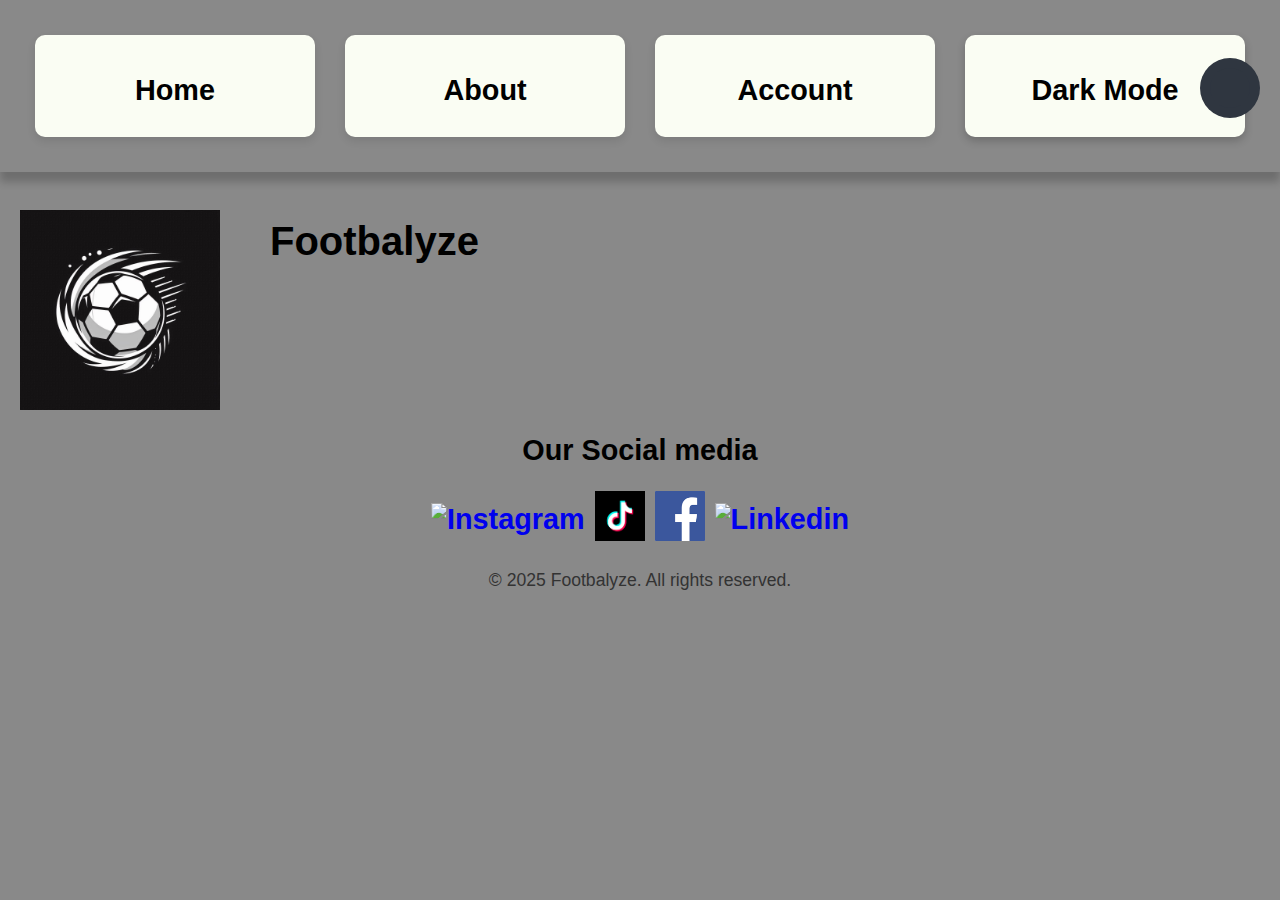
==== commit 58d259d0: "progress" ====
--- a/index.html
+++ b/index.html
@@ -3,14 +3,20 @@
     <head>
         <meta charset="UTF-8">
         <meta name="viewport" content="width=device-width, initial-scale=1.0">
-        <title>Cat Corp</title>
-        
+        <title>Footbalyze</title>
         
         <link rel="stylesheet" href="styles.css">
+        <link rel="stylesheet" href="https://use.fontawesome.com/releases/v5.3.1/css/all.css" integrity="sha384-mzrmE5qonljUremFsqc01SB46JvROS7bZs3IO2EmfFsd15uHvIt+Y8vEf7N7fWAU" crossorigin="anonymous">
     </head>
     
     <body>
         <header>
+          <div class="Hotbg">
+            <input type="text" name="" class="Hotbg-txt" placeholder="Search >>>">
+            <a href="#" class="Hotbg-btn">
+                <i class="fa fa-search"></i>
+            </a>
+        </div>
             <div class="header-row">
                 <button class="hamburger" onclick="toggleMenu()">☰</button>
                 <div class="square 1">
@@ -25,18 +31,8 @@
                 </div>
                 <div class="square 3">
                     <a href="#" class="link">
-                        <h2>Contacts</h2>
+                        <h2>Account</h2>
                     </a>
-                </div>
-                <div class="dropdown square 4">
-                    <a href="#" class="dropbtn link">
-                        <h2>Services</h2>
-                    </a>
-                    <div class="dropdown-content">
-                        <a href="#">Service 1</a>
-                        <a href="#">Service 2</a>
-                        <a href="#">Service 3</a>
-                    </div>
                 </div>
                 <div class="square dark">
                     <a href="#" class="link" onclick="toggleDarkMode()">
@@ -48,7 +44,6 @@
                 <ul>
                     <li><a href="index.html">Home</a></li>
                     <li><a href="about.html">About</a></li>
-                    <li><a href="#">Contacts</a></li>
                     <li>
                         <a href="#" class="dropdown-toggle">Services</a>
                         <ul class="dropdown">
@@ -62,82 +57,12 @@
             </nav>
         </header>
     <main>
-        <h1>Cat Corp.</h1>
-        <h2>All of our top workers are shown here.</h2>
-        <div class="container">
-            <div class="box special-box">
-                <h3>Top worker of the month</h3>
-                <img src="https://notes.aimodels.fyi/content/images/2023/06/a_high_detail_shot_of_a_cat_wearing_a_suit_realism_8k_-n_9_.png" alt="Image of a cat in a suit">
-                <p>George Cattington</p>
-                <button onclick="openModal('myModal')">Learn more</button>
-            </div>
-        </div>
         
-        
-        <!-- Modal Structure 
-        <div id="myModal" class="modal">
-            <div class="modal-content">
-                <span class="close" onclick="closeModal('myModal')">&times;</span>
-                <h2>George Cattington</h2>
-                <p>Our top salesperson this month. Total of $500,000 worth of sales made this month.</p>
-                <img src="https://notes.aimodels.fyi/content/images/2023/06/a_high_detail_shot_of_a_cat_wearing_a_suit_realism_8k_-n_9_.png" alt="very cat" class="cat">
-            </div>
-        </div>
-        <aside>
-            <h2>These are the rest of our best workers this month:</h2>
-        </aside>
-        <br>
-        <div class="container">
-            <div class="box box1">
-                <img src="https://easy-peasy.ai/cdn-cgi/image/quality=80,format=auto,width=700/https://fdczvxmwwjwpwbeeqcth.supabase.co/storage/v1/object/public/images/db06e966-a36f-4104-b620-6cc3f498ab21/1a94ccd0-dbfb-4e54-9e2b-0446b574b94b.png" alt="John Cattson">
-                <h3>John Cattson</h3>
-                <p>Senior team leader of sales</p>
-                <button onclick="openModal('modal1')">Bio</button>
-            </div>
-            <div class="box box2">
-                <img src="https://img.freepik.com/premium-photo/cat-suit-with-glasses-tie_786255-3395.jpg" alt="Frederic Cater">
-                <h3>Frederic Cater</h3>
-                <p>Department manager</p>
-                <button onclick="openModal('modal2')">Bio</button>
-            </div>
-            <div class="box box3">
-                <img src="https://images.fineartamerica.com/images/artworkimages/mediumlarge/1/cat-suit-torie-tiffany.jpg" alt="Carl Caterino">
-                <h3>Carl Caterino</h3>
-                <p>Junior salesperson</p>
-                <button onclick="openModal('modal3')">Bio</button>
-            </div>
-        </div> -->
-        
-        <!-- Modal for John Cattson  
-        <div id="modal1" class="modal">
-            <div class="modal-content">
-                <span class="close" onclick="closeModal('modal1')">&times;</span>
-                <h2>John Cattson</h2>
-                <p>Senior team leader of sales. John has led the team with remarkable results for the past 3 years.</p>
-                <img src="https://easy-peasy.ai/cdn-cgi/image/quality=80,format=auto,width=700/https://fdczvxmwwjwpwbeeqcth.supabase.co/storage/v1/object/public/images/db06e966-a36f-4104-b620-6cc3f498ab21/1a94ccd0-dbfb-4e54-9e2b-0446b574b94b.png" alt="John Cattson">
-            </div>
-        </div>
-        
-        <!-- Modal for Frederic Cater 
-        <div id="modal2" class="modal">
-            <div class="modal-content">
-                <span class="close" onclick="closeModal('modal2')">&times;</span>
-                <h2>Frederic Cater</h2>
-                <p>Department manager. Frederic has been crucial in overseeing the operations and ensuring smooth workflows.</p>
-                <img src="https://img.freepik.com/premium-photo/cat-suit-with-glasses-tie_786255-3395.jpg" alt="Frederic Cater">
-            </div>
-        </div>
-        
-        <!-- Modal for Carl Caterino 
-        <div id="modal3" class="modal">
-            <div class="modal-content">
-                <span class="close" onclick="closeModal('modal3')">&times;</span>
-                <h2>Carl Caterino</h2>
-                <p>Junior salesperson. Carl is a rising star in the team and has shown great potential in the company.</p>
-                <img src="https://images.fineartamerica.com/images/artworkimages/mediumlarge/1/cat-suit-torie-tiffany.jpg" alt="Carl Caterino">
-            </div>
-        </div>
-    -->
+        <h1>Footbalyze</h1>
+            <div class="flexbox">
+                <img src="_1703e9e0-937d-4129-8af0-9b516bf18828.png" alt="Logo" class="Logo">
+            </div> 
+
         <footer>
              
             <h2>
@@ -162,12 +87,11 @@
             </h2>
 
             
-            <p>&copy; 2024 Cat Corp. All rights reserved.</p>
+            <p>&copy; 2025 Footbalyze. All rights reserved.</p>
         </footer>
     </main>
     
     <script>
-// Function to toggle dark mode
         function toggleDarkMode() {
             document.body.classList.toggle('dark-mode');
         }
@@ -205,4 +129,4 @@
         });
     </script>
 </body>
-</html>+</html>
--- a/styles.css
+++ b/styles.css
@@ -3,6 +3,82 @@
     flex-direction: row;
     align-items: center;
     gap: 10px;
+}
+.header {
+    display: flex;
+    align-items: center;
+    justify-content: space-between; /* Ensures space between elements */
+    padding: 10px;
+}
+
+
+.Hotbg {
+    position: absolute;
+    top: 88px;
+    right: 20px;
+    transform: translateY(-50%);
+    background: #2f3640;
+    height: 40px;
+    border-radius: 40px;
+    padding: 10px;
+    display: flex;
+    align-items: center;
+    
+}
+
+.Hotbg:hover > .Hotbg-txt {
+    width: 240px;
+    padding: 0 6px;
+}
+
+.Hotbg:hover > .Hotbg-btn {
+    background: azure;
+    color: black;
+}
+
+.Hotbg-btn {
+    color: #e84118;
+    width: 40px;
+    height: 40px;
+    border-radius: 50%;
+    background: #2f3640;
+    display: flex;
+    justify-content: center;
+    align-items: center;
+    transition: 0.4s;
+    color: azure;
+    cursor: pointer;
+}
+
+.Hotbg-btn > i {
+    font-size: 30px;
+}
+
+a {
+    text-decoration: none;
+}
+
+.Hotbg-txt {
+    border: none;
+    background: none;
+    outline: none;
+    padding: 0;
+    color: azure;
+    font-size: 16px;
+    transition: 0.4s;
+    line-height: 40px;
+    width: 0px;
+    font-weight: bold;
+}
+
+.Logo {
+    width: 200px;
+    height: 200px;
+    display: flex;
+    flex-direction: row;
+    align-items: top;
+    align-items: left;
+    margin-top: -80px;
 }
 
 .insta, .tiktok, .linkedin, .facebook { 
@@ -50,27 +126,27 @@
 
 main {
     padding: 20px;
-    margin: 0 auto;
 }
 
 h1 {
     font-size: 2.5em;
-    margin-bottom: 20px;
     color: #000000;
-    justify-content: center;
-    display: flex;
+    justify-content: left;
+    display: flex;
+    margin-left: 250px;
 }
 
 h2 {
     font-size: 1.8em;
     margin-bottom: 15px;
     color: #000000;
-    
+
 }
 main h2 {
     justify-content: center;
     display: flex;
 }
+
 
 p {
     font-size: 1.1em;
@@ -80,14 +156,6 @@
     display: flex;
 }
 
-img {
-    max-width: 100%;
-    height: auto;
-    display: block;
-    margin: 20px 0;
-    border-radius: 10px;
-    box-shadow: 0 4px 8px rgba(0, 0, 0, 0.1);
-}
 
 aside {
     background-color: #F2D1A8;
@@ -147,8 +215,6 @@
 body.dark-mode main {
     background-color: #1e1e1e;
     color: #e0e0e0;
-    border-left: solid yellow;
-    border-right: solid yellow;
 }
 
 body.dark-mode h1 {
@@ -211,7 +277,7 @@
 .square:hover {
     transform: scale(1.10);
     box-shadow: 0 6px 16px rgba(0, 0, 0, 0.2);
-    background-color: #ffdb58;
+    background-color: #d3d0c4;
 }
 
 .link {
@@ -270,16 +336,18 @@
 
 .box button {
     padding: 8px 16px;
-    background-color: #557669;
+    background-color: #f8e6a4;
     border: none;
-    color: white;
+    color: black;
     border-radius: 5px;
+    border-style: solid;
+    border-width: 1px;
     cursor: pointer;
+    border-color: #000;
 }
 
 .box button:hover {
-    background-color: #669B7C;
-    color: rgb(255, 255, 255);
+    background-color: #d3c48c;
 }
 
 .special-box {
@@ -328,7 +396,7 @@
 .dropdown-content {
     display: none;
     position: absolute;
-    background-color: #f7e6ca;;
+    background-color: #f8e6a4;;
     min-width: 250px;
     box-shadow: 0 8px 16px rgba(0, 0, 0, 0.2);
     border-radius: 5px;
@@ -343,7 +411,7 @@
 }
 
 .dropdown-content a:hover {
-    background-color: #cec0a9;;
+    background-color: #e0d095;;
 }
 
 .dropdown:hover .dropdown-content {
@@ -453,15 +521,15 @@
         background-color: #333; 
         border-bottom: 1px solid #444;
     }
-    
+
     .dark-mode .mobile-menu ul li a {
         color: #fff; 
     }
-    
+
     .dark-mode .mobile-menu ul li {
         border-bottom: 1px solid #555;
     }
-    
+
     .dark-mode .mobile-menu ul li a:hover {
         background-color: #555;
         color: #fff; 
@@ -472,17 +540,17 @@
         margin: 0; 
         list-style: none;
     }
-    
+
     .mobile-menu .dropdown li {
         text-align: left; 
         padding: 0.5rem 1rem; 
         border-bottom: 1px solid #444;
     }
-    
+
     .mobile-menu .dropdown li a {
         color: rgb(0, 0, 0);
     }
-    
+
     .dark-mode .mobile-menu .dropdown li a {
         color: #fff;
     }
@@ -493,4 +561,5 @@
     .container {
         flex-direction: column;
     }
-}
+
+}
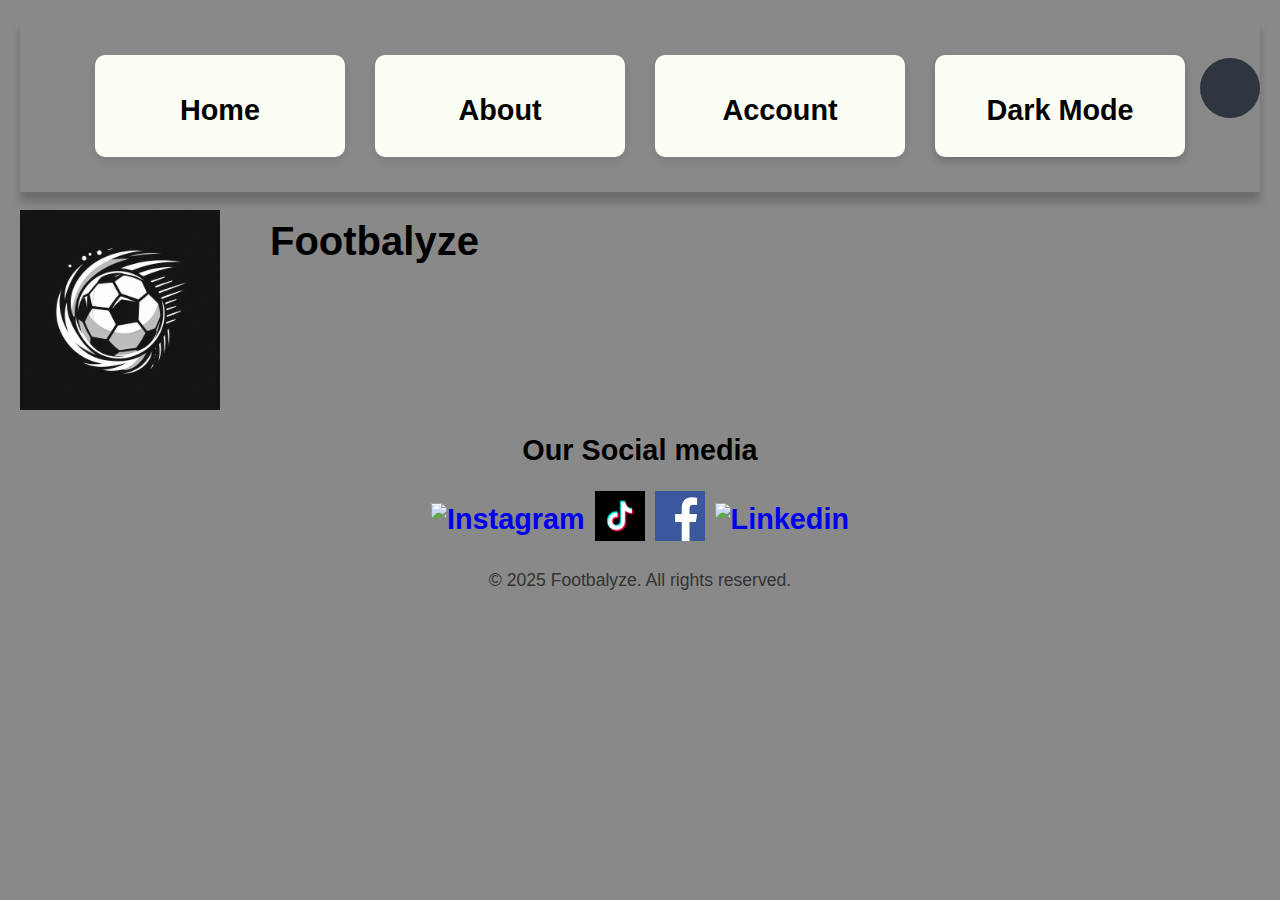
==== commit b6059efc: "kkas" ====
--- a/index.html
+++ b/index.html
@@ -6,57 +6,13 @@
         <title>Footbalyze</title>
         
         <link rel="stylesheet" href="styles.css">
-        <link rel="stylesheet" href="https://use.fontawesome.com/releases/v5.3.1/css/all.css" integrity="sha384-mzrmE5qonljUremFsqc01SB46JvROS7bZs3IO2EmfFsd15uHvIt+Y8vEf7N7fWAU" crossorigin="anonymous">
     </head>
     
     <body>
-        <header>
-          <div class="Hotbg">
-            <input type="text" name="" class="Hotbg-txt" placeholder="Search >>>">
-            <a href="#" class="Hotbg-btn">
-                <i class="fa fa-search"></i>
-            </a>
-        </div>
-            <div class="header-row">
-                <button class="hamburger" onclick="toggleMenu()">☰</button>
-                <div class="square 1">
-                    <a href="index.html" class="link">
-                        <h2>Home</h2>
-                    </a>
-                </div>
-                <div class="square 2">
-                    <a href="about.html" class="link">
-                        <h2>About</h2>
-                    </a>
-                </div>
-                <div class="square 3">
-                    <a href="#" class="link">
-                        <h2>Account</h2>
-                    </a>
-                </div>
-                <div class="square dark">
-                    <a href="#" class="link" onclick="toggleDarkMode()">
-                        <h2>Dark Mode</h2>
-                    </a>
-                </div>
-            </div>
-            <nav class="mobile-menu" id="mobileMenu">
-                <ul>
-                    <li><a href="index.html">Home</a></li>
-                    <li><a href="about.html">About</a></li>
-                    <li>
-                        <a href="#" class="dropdown-toggle">Services</a>
-                        <ul class="dropdown">
-                            <li><a href="#">Service 1</a></li>
-                            <li><a href="#">Service 2</a></li>
-                            <li><a href="#">Service 3</a></li>
-                        </ul>
-                    </li>
-                    <li><a href="#" onclick="toggleDarkMode()">Toggle Dark Mode</a></li>
-                </ul>
-            </nav>
-        </header>
+
     <main>
+        <div id="header-placeholder"></div>
+        
         
         <h1>Footbalyze</h1>
             <div class="flexbox">
@@ -91,42 +47,7 @@
         </footer>
     </main>
     
-    <script>
-        function toggleDarkMode() {
-            document.body.classList.toggle('dark-mode');
-        }
+    <script src="script.js"></script>
 
-        function openModal(modalId) {
-            document.getElementById(modalId).style.display = "block";
-        }
-
-        function closeModal(modalId) {
-            document.getElementById(modalId).style.display = "none";
-        }
-
-        window.onclick = function(event) {
-            const modals = document.querySelectorAll('.modal');
-            modals.forEach(modal => {
-                if (event.target === modal) {
-                    modal.style.display = "none";
-                }
-            });
-        }
-        function toggleMenu() {
-            var menu = document.getElementById("mobileMenu");
-            menu.classList.toggle("active");
-        }
-        document.addEventListener("DOMContentLoaded", function () {
-            const dropdownToggle = document.querySelectorAll('.dropdown-toggle');
-
-            dropdownToggle.forEach(toggle => {
-                toggle.addEventListener('click', function (e) {
-                    e.preventDefault(); 
-                    const dropdown = this.nextElementSibling; 
-                    dropdown.classList.toggle('active'); 
-                });
-            });
-        });
-    </script>
 </body>
 </html>
--- a/styles.css
+++ b/styles.css
@@ -7,8 +7,8 @@
 .header {
     display: flex;
     align-items: center;
-    justify-content: space-between; /* Ensures space between elements */
-    padding: 10px;
+    justify-content: space-between;
+
 }
 
 
@@ -18,8 +18,8 @@
     right: 20px;
     transform: translateY(-50%);
     background: #2f3640;
-    height: 40px;
-    border-radius: 40px;
+    height: 60px;
+    border-radius: 50px;
     padding: 10px;
     display: flex;
     align-items: center;
@@ -93,7 +93,7 @@
     align-items: flex-start;
 
     background-color: #898989;
-
+    padding: 0;
     flex-wrap: wrap;
     padding: 20px;
     box-shadow: 0 10px 8px rgba(0, 0, 0, 0.2);
@@ -118,15 +118,12 @@
 
 body {
     font-family: Arial, sans-serif;
+    padding: 0;
     margin: 0;
-    padding: 0;
     background-color: #898989;
     color: #333;
 }
 
-main {
-    padding: 20px;
-}
 
 h1 {
     font-size: 2.5em;
@@ -141,6 +138,9 @@
     margin-bottom: 15px;
     color: #000000;
 
+}
+main{
+    padding: 20px;
 }
 main h2 {
     justify-content: center;
@@ -157,38 +157,10 @@
 }
 
 
-aside {
-    background-color: #F2D1A8;
-    padding: 15px;
-    margin: 35px;
-    border-radius: 10px;
-}
-
-aside h2 {
-    color: black;
-}
 body.dark-mode .header-row {
     background: rgb(97,95,96);
     background: radial-gradient(circle, rgba(97,95,96,1) 0%, rgba(0,0,0,1) 100%);
     border-bottom: 5px solid yellow; 
-}
-
-.footer {
-    background-color: #f0f0f0;
-    color: #333;
-    padding: 20px;
-    text-align: center;
-}
-
-.footer p {
-    margin: 0;
-    font-size: 14px;
-    color: #666;
-}
-
-body.dark-mode .footer {
-    background-color: #1e1e1e;
-    color: #f0f0f0;
 }
 
 body.dark-mode {
@@ -233,12 +205,6 @@
     box-shadow: 0 4px 8px rgba(255, 255, 255, 0.1);
 }
 
-body.dark-mode aside {
-    background-color: #2a2a2a;
-    border-left: 5px solid #444;
-    color: #dddddd;
-}
-
 body.dark-mode .dark {
     background: rgb(41, 40, 41);
     color: #ffffff;
@@ -258,18 +224,6 @@
     color: white;
 }
 
-body.dark-mode .dropdown-content {
-    background-color: rgb(41, 40, 41);
-}
-
-body.dark-mode .dropdown-content a {
-    color: white;
-}
-
-body.dark-mode .dropdown-content a:hover {
-    background-color: #555;
-}
-
 body.dark-mode .square.dark a {
     color: white;
 }
@@ -285,281 +239,286 @@
     color: black;
 }
 
-.container {
-    display: flex;
-    justify-content: center;
-    align-items: flex-start;
-    background-color: none;
-    flex-wrap: wrap;
-    padding: 20px;
-}
-
-.box {
-    width: 30%; 
-    margin: 15px;
-    background-color: #fafdf3;
-    display: flex;
-    flex-direction: column;
-    justify-content: space-between;
-    align-items: center;
-    padding: 15px;
-    border-radius: 10px;
-    box-shadow: 0 4px 8px rgba(0, 0, 0, 0.1);
-    text-align: center;
-    flex-grow: 1;
-    min-height: 400px;
-    transition: transform 0.3s ease, box-shadow 0.3s ease;
-}
-.box:hover {
-    transform: scale(1.05);
-    box-shadow: 0 6px 16px rgba(0, 0, 0, 0.2);
-}
-
-.box img {
-    width: 100%;
-    height: 250px;
-    object-fit: contain;
-}
-
-.box h3 {
-    font-size: 18px;
-    margin: 10px 0;
-    color: #333;
-}
-
-.box p {
-    font-size: 14px;
-    color: #666;
-    margin-bottom: 10px;
-    flex-grow: 1;
-}
-
-.box button {
-    padding: 8px 16px;
-    background-color: #f8e6a4;
-    border: none;
-    color: black;
-    border-radius: 5px;
-    border-style: solid;
-    border-width: 1px;
+*,
+*::before,
+*::after {
+	box-sizing: border-box;
+}
+
+
+.btn-login {
+    background-color: #c7c5c5;
     cursor: pointer;
-    border-color: #000;
-}
-
-.box button:hover {
-    background-color: #d3c48c;
-}
-
-.special-box {
-    width: 500px;
-    max-width: 100%; 
-    margin: 15px auto; 
-    flex: 0 0 auto; 
-}
-
-body.dark-mode .container {
-    background-color: #1e1e1e;
-}
-
-body.dark-mode .box {
-    background-color: rgb(51, 50, 50);
-    color: #f0f0f0;
-    box-shadow: 0 4px 8px rgba(255, 255, 255, 0.1);
-}
-
-body.dark-mode .box:hover {
-    box-shadow: 0 6px 16px rgba(255, 255, 255, 0.2);
-}
-
-body.dark-mode .box h3 {
-    color: #f0f0f0;
-}
-
-body.dark-mode .box p {
-    color: #cccccc;
-}
-
-body.dark-mode .box button {
-    background-color: #444;
-    color: yellow;
-}
-
-body.dark-mode .box button:hover {
-    background-color: yellow;
-    color: #000;
-}
-
-.dropdown:hover .dropbtn {
-    background-color: #f0f0f0;
-}
-
-.dropdown-content {
-    display: none;
-    position: absolute;
-    background-color: #f8e6a4;;
-    min-width: 250px;
-    box-shadow: 0 8px 16px rgba(0, 0, 0, 0.2);
-    border-radius: 5px;
-    margin-top: 4%;
-}
-
-.dropdown-content a {
-    color: black;
-    padding: 12px 16px;
-    text-decoration: none;
-    display: block;
-}
-
-.dropdown-content a:hover {
-    background-color: #e0d095;;
-}
-
-.dropdown:hover .dropdown-content {
-    display: block;
-}
-
-.modal {
-    display: none;
-    position: fixed;
-    z-index: 1;
-    left: 0;
-    top: 0;
-    width: 100%;
-    height: 100%;
-    overflow: auto;
-    background-color: rgba(0, 0, 0, 0.4);
-}
-
-.modal-content {
-    background-color: #F2D1A8;
-    margin: 15% auto;
-    padding: 20px;
-    border: 1px solid #888;
-    width: 80%;
-    max-width: 500px;
-    border-radius: 10px;
-    text-align: center;
-}
-
-.close {
-    color: #aaa;
-    float: right;
-    font-size: 28px;
-    font-weight: bold;
+}
+.btn-signup {
+    background-color: #c7c5c5;
     cursor: pointer;
 }
-
-.close:hover, .close:focus {
-    color: #000;
-}
-
-body.dark-mode .modal-content {
-    background-color: #333;
-    color: #fff;
-    border: 1px solid #555;
-}
-
-body.dark-mode .close {
-    color: #ccc;
-}
-
-body.dark-mode .close:hover {
-    color: #fff; 
-}
-
-.mobile-menu {
-    display: none;
-}
-
-.hamburger {
-    display: none;
-    font-size: 2rem;
-    background: none;
-    border: none;
-    cursor: pointer;
-    color: #fff;
-}
+.forms-section {
+    top: 1000px;
+	display: flex;
+	flex-direction: column;
+	justify-content: center;
+	align-items: center;
+}
+
+.section-title {
+	font-size: 32px;
+	letter-spacing: 1px;
+	color: #0e0000;
+}
+
+.forms {
+	display: flex;
+	align-items: flex-start;
+	margin-top: 30px;
+}
+
+.form-wrapper {
+	animation: hideLayer .3s ease-out forwards;
+}
+
+.form-wrapper.is-active {
+	animation: showLayer .3s ease-in forwards;
+}
+
+@keyframes showLayer {
+	50% {
+		z-index: 1;
+	}
+	100% {
+		z-index: 1;
+	}
+}
+
+@keyframes hideLayer {
+	0% {
+		z-index: 1;
+	}
+	49.999% {
+		z-index: 1;
+	}
+}
+
+.switcher {
+	position: relative;
+	cursor: pointer;
+	display: block;
+	margin-right: auto;
+	margin-left: auto;
+	padding: 0;
+	text-transform: uppercase;
+	font-family: inherit;
+	font-size: 16px;
+	letter-spacing: .5px;
+	color: #ffffff;
+	background-color: transparent;
+	border: none;
+	outline: none;
+	transform: translateX(0);
+	transition: all .3s ease-out;
+}
+
+.form-wrapper.is-active .switcher-login {
+	color: #fff;
+	transform: translateX(90px);
+}
+
+.form-wrapper.is-active .switcher-signup {
+	color: #fff;
+	transform: translateX(-90px);
+}
+
+.underline {
+	position: absolute;
+	bottom: -5px;
+	left: 0;
+	overflow: hidden;
+	pointer-events: none;
+	width: 100%;
+	height: 2px;
+}
+
+.underline::before {
+	content: '';
+	position: absolute;
+	top: 0;
+	left: inherit;
+	display: block;
+	width: inherit;
+	height: inherit;
+	background-color: currentColor;
+	transition: transform .2s ease-out;
+}
+
+.switcher-login .underline::before {
+	transform: translateX(101%);
+}
+
+.switcher-signup .underline::before {
+	transform: translateX(-101%);
+}
+
+.form-wrapper.is-active .underline::before {
+	transform: translateX(0);
+}
+
+.form {
+	overflow: hidden;
+	min-width: 260px;
+	margin-top: 50px;
+	padding: 30px 25px;
+	border-radius: 5px;
+	transform-origin: top;
+	background: white;
+}
+
+.form-login {
+	animation: hideLogin .3s ease-out forwards;
+}
+
+.form-wrapper.is-active .form-login {
+	animation: showLogin .3s ease-in forwards;
+}
+
+@keyframes showLogin {
+	0% {
+		background: #d7e7f1;
+		transform: translate(40%, 10px);
+	}
+	50% {
+		transform: translate(0, 0);
+	}
+	100% {
+		background-color: #fafdf3;
+		transform: translate(35%, -20px);
+	}
+}
+
+@keyframes hideLogin {
+	0% {
+		background-color: #898989;
+		transform: translate(35%, -20px);
+	}
+	50% {
+		transform: translate(0, 0);
+	}
+	100% {
+		background: rgb(202, 203, 207);
+		transform: translate(40%, 10px);
+	}
+}
+
+.form-signup {
+	animation: hideSignup .3s ease-out forwards;
+}
+
+.form-wrapper.is-active .form-signup {
+	animation: showSignup .3s ease-in forwards;
+}
+
+@keyframes showSignup {
+	0% {
+		background: #d7e7f1;
+		transform: translate(-40%, 10px) scaleY(.8);
+	}
+	50% {
+		transform: translate(0, 0) scaleY(.8);
+	}
+	100% {
+		background-color: #fafdf3;
+		transform: translate(-35%, -20px) scaleY(1);
+	}
+}
+
+@keyframes hideSignup {
+	0% {
+		background-color: #898989;
+		transform: translate(-35%, -20px) scaleY(1);
+	}
+	50% {
+		transform: translate(0, 0) scaleY(.8);
+	}
+	100% {
+		background: rgb(202, 203, 207);
+		transform: translate(-40%, 10px) scaleY(.8);
+	}
+}
+
+.form fieldset {
+	position: relative;
+	opacity: 0;
+	margin: 0;
+	padding: 0;
+	border: 0;
+	transition: all .3s ease-out;
+}
+
+.form-login fieldset {
+	transform: translateX(-50%);
+}
+
+.form-signup fieldset {
+	transform: translateX(50%);
+}
+
+.form-wrapper.is-active fieldset {
+	opacity: 1;
+	transform: translateX(0);
+	transition: opacity .4s ease-in, transform .35s ease-in;
+}
+
+.form legend {
+	position: absolute;
+	overflow: hidden;
+	width: 1px;
+	height: 1px;
+	clip: rect(0 0 0 0);
+}
+
+.input-block {
+	margin-bottom: 20px;
+}
+
+.input-block label {
+	font-size: 14px;
+	color: #a1b4b4;
+}
+
+.input-block input {
+	display: block;
+	width: 100%;
+	margin-top: 8px;
+	padding-right: 15px;
+	padding-left: 15px;
+	font-size: 16px;
+	line-height: 40px;
+	color: #3b4465;
+	background: #eef9fe;
+	border: 1px solid #cddbef;
+	border-radius: 2px;
+}
+
+.form [type='submit'] {
+	opacity: 0;
+	display: block;
+	min-width: 120px;
+	margin: 30px auto 10px;
+	font-size: 18px;
+	line-height: 40px;
+	border-radius: 25px;
+	border: none;
+	transition: all .3s ease-out;
+}
+
+.form-wrapper.is-active .form [type='submit'] {
+	opacity: 1;
+	transform: translateX(0);
+	transition: all .4s ease-in;
+}
+
 
 @media (max-width: 768px) {
-    .hamburger {
-        display: block;
-    }
-    .header-row > .square {
-        display: none;
-    }
-    .mobile-menu {
-        display: none;
-        position: absolute;
-        background-color: #ebcba5; 
-        top: 80px;
-        width: 100%;
-        z-index: 10;
-    }
-    .mobile-menu ul {
-        list-style: none;
-        padding: 0;
-        margin: 0;
-    }
-    .mobile-menu ul li {
-        text-align: center;
-        padding: 1rem;
-        border-bottom: 1px solid #444;
-    }
-    .mobile-menu ul li a {
-        font-family: Arial, sans-serif;
-        text-decoration: none;
-        color: rgb(0, 0, 0);
-        display: block;
-    }
-    .mobile-menu ul li a:hover {
-        background-color: #bea587;
-    }
-    .mobile-menu.active {
-        display: block;
-    }
-    .dark-mode .mobile-menu {
-        background-color: #333; 
-        border-bottom: 1px solid #444;
-    }
-
-    .dark-mode .mobile-menu ul li a {
-        color: #fff; 
-    }
-
-    .dark-mode .mobile-menu ul li {
-        border-bottom: 1px solid #555;
-    }
-
-    .dark-mode .mobile-menu ul li a:hover {
-        background-color: #555;
-        color: #fff; 
-    }
-    .mobile-menu .dropdown {
-        display: none;
-        padding: 0; 
-        margin: 0; 
-        list-style: none;
-    }
-
-    .mobile-menu .dropdown li {
-        text-align: left; 
-        padding: 0.5rem 1rem; 
-        border-bottom: 1px solid #444;
-    }
-
-    .mobile-menu .dropdown li a {
-        color: rgb(0, 0, 0);
-    }
-
-    .dark-mode .mobile-menu .dropdown li a {
-        color: #fff;
-    }
-    .mobile-menu .dropdown.active {
-        display: block;
-    }
-
-    .container {
-        flex-direction: column;
-    }
-
-}
+ 
+
+}
